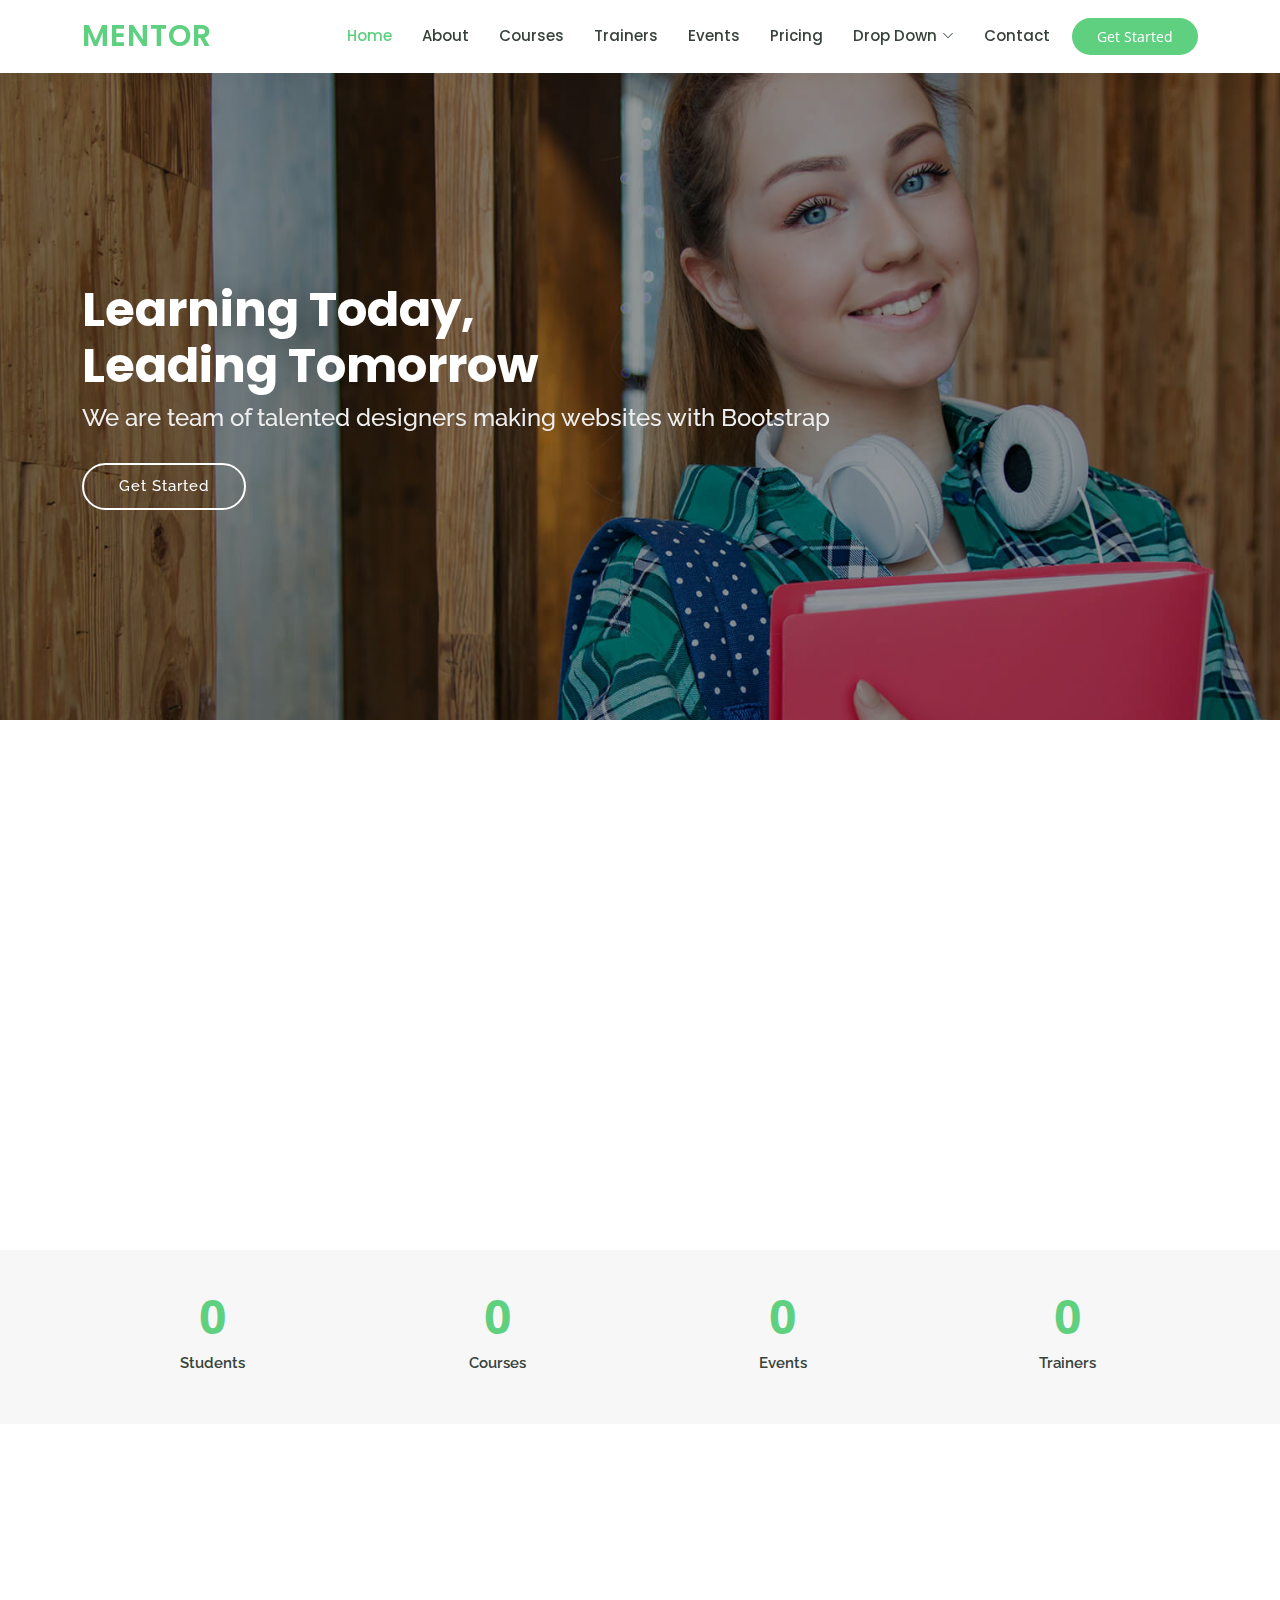
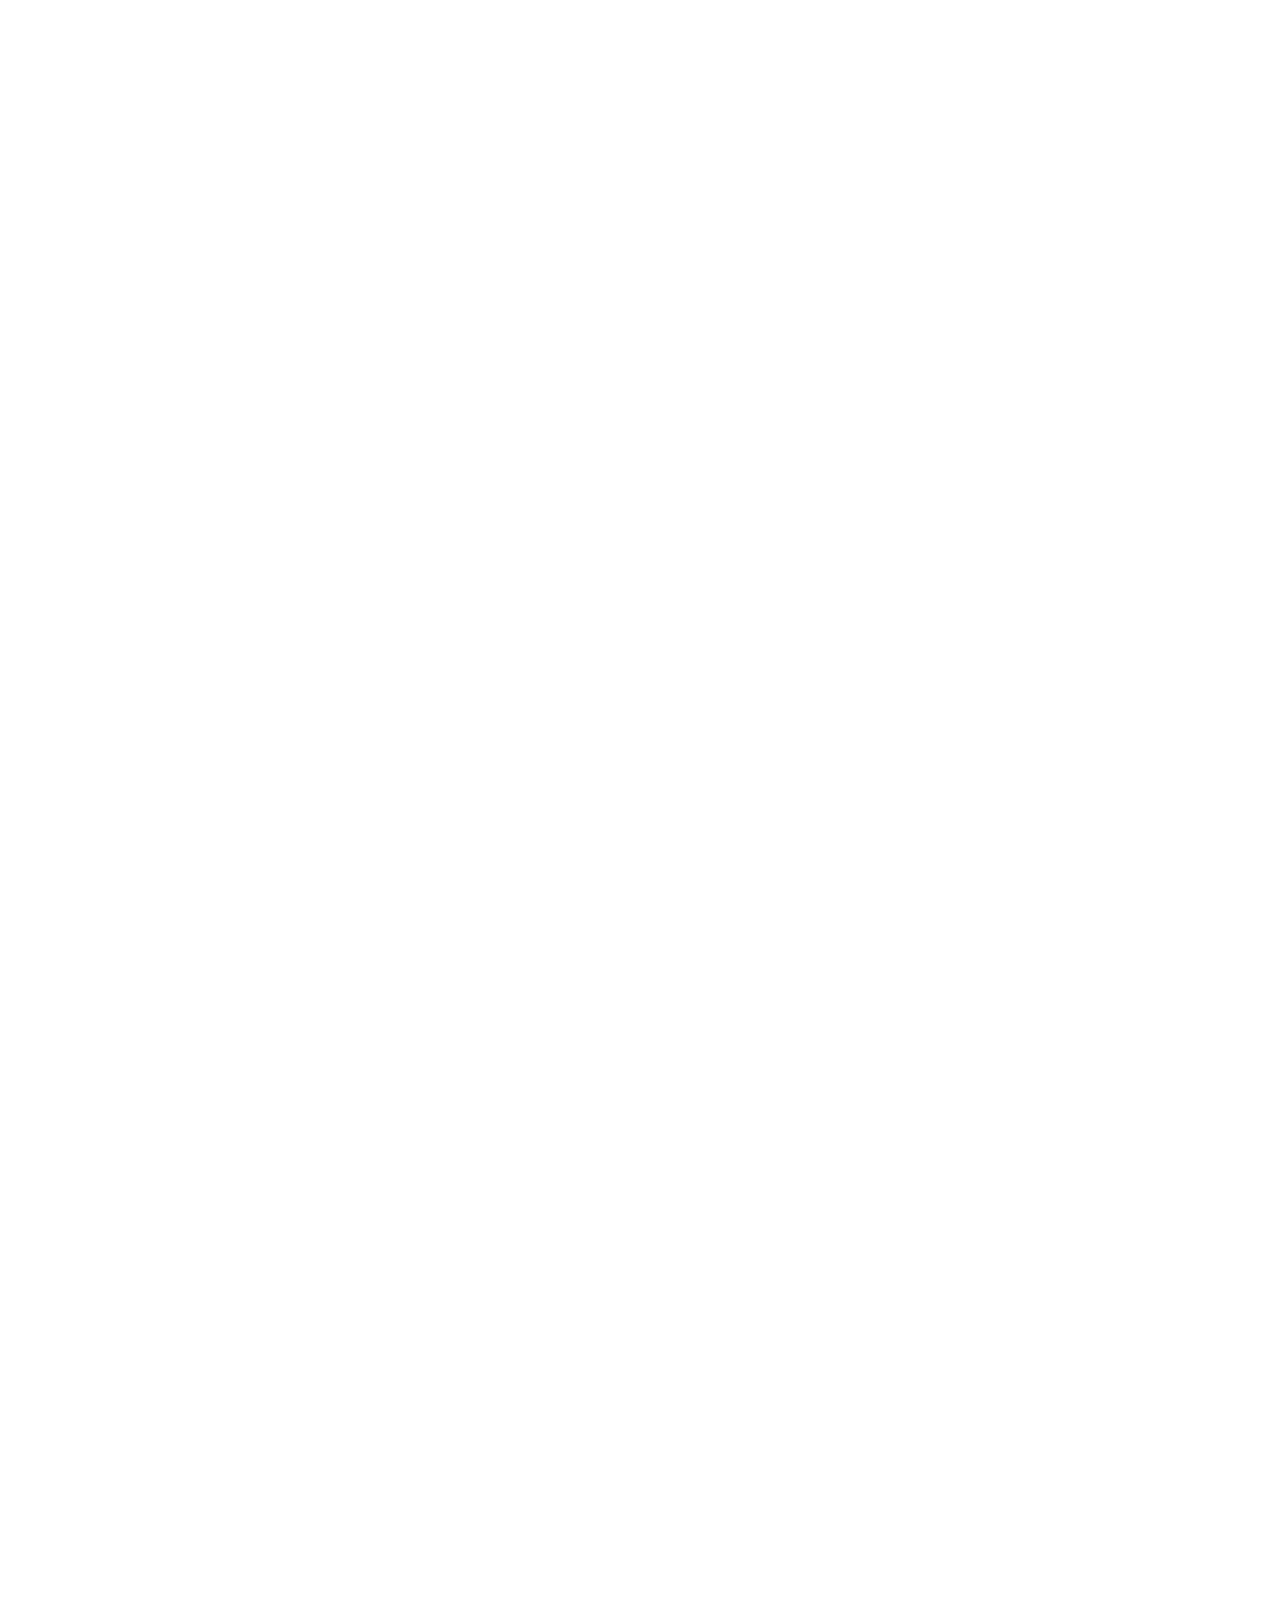
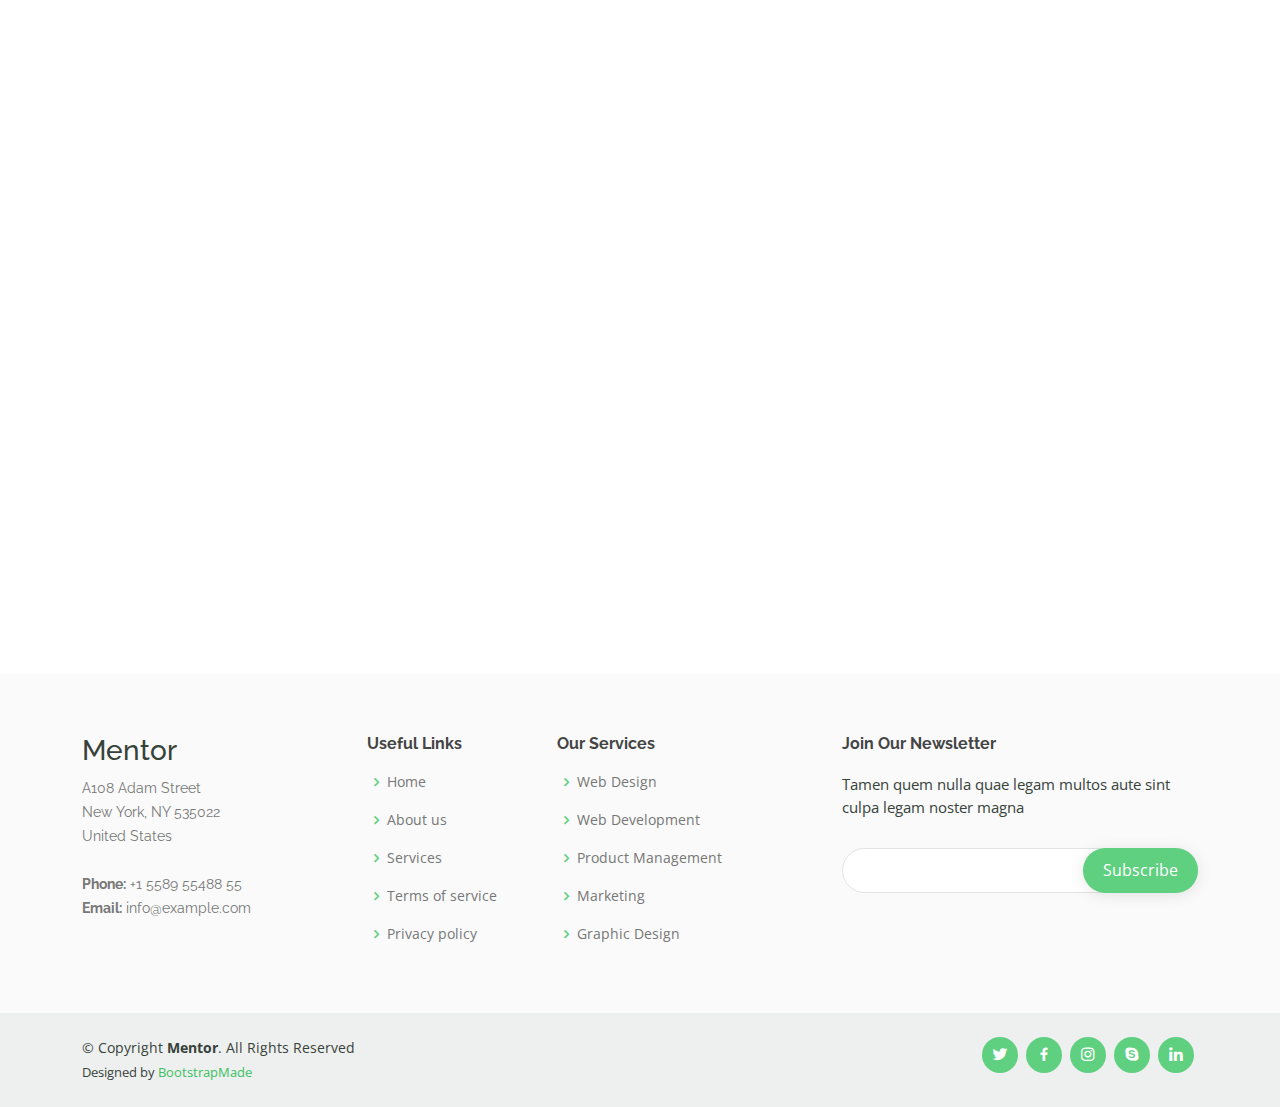
==== index.html @ 9dfc8d06 "first" ====
<!DOCTYPE html>
<html lang="en">

<head>
  <meta charset="utf-8">
  <meta content="width=device-width, initial-scale=1.0" name="viewport">

  <title>Mentor Bootstrap Template - Index</title>
  <meta content="" name="description">
  <meta content="" name="keywords">

  <!-- Favicons -->
  <link href="assets/img/favicon.png" rel="icon">
  <link href="assets/img/apple-touch-icon.png" rel="apple-touch-icon">

  <!-- Google Fonts -->
  <link href="https://fonts.googleapis.com/css?family=Open+Sans:300,300i,400,400i,600,600i,700,700i|Raleway:300,300i,400,400i,500,500i,600,600i,700,700i|Poppins:300,300i,400,400i,500,500i,600,600i,700,700i" rel="stylesheet">

  <!-- Vendor CSS Files -->
  <link href="assets/vendor/animate.css/animate.min.css" rel="stylesheet">
  <link href="assets/vendor/aos/aos.css" rel="stylesheet">
  <link href="assets/vendor/bootstrap/css/bootstrap.min.css" rel="stylesheet">
  <link href="assets/vendor/bootstrap-icons/bootstrap-icons.css" rel="stylesheet">
  <link href="assets/vendor/boxicons/css/boxicons.min.css" rel="stylesheet">
  <link href="assets/vendor/remixicon/remixicon.css" rel="stylesheet">
  <link href="assets/vendor/swiper/swiper-bundle.min.css" rel="stylesheet">

  <!-- Template Main CSS File -->
  <link href="assets/css/style.css" rel="stylesheet">

  <!-- =======================================================
  * Template Name: Mentor - v4.3.0
  * Template URL: https://bootstrapmade.com/mentor-free-education-bootstrap-theme/
  * Author: BootstrapMade.com
  * License: https://bootstrapmade.com/license/
  ======================================================== -->
</head>

<body>

  <!-- ======= Header ======= -->
  <header id="header" class="fixed-top">
    <div class="container d-flex align-items-center">

      <h1 class="logo me-auto"><a href="index.html">Mentor</a></h1>
      <!-- Uncomment below if you prefer to use an image logo -->
      <!-- <a href="index.html" class="logo me-auto"><img src="assets/img/logo.png" alt="" class="img-fluid"></a>-->

      <nav id="navbar" class="navbar order-last order-lg-0">
        <ul>
          <li><a class="active" href="index.html">Home</a></li>
          <li><a href="about.html">About</a></li>
          <li><a href="courses.html">Courses</a></li>
          <li><a href="trainers.html">Trainers</a></li>
          <li><a href="events.html">Events</a></li>
          <li><a href="pricing.html">Pricing</a></li>

          <li class="dropdown"><a href="#"><span>Drop Down</span> <i class="bi bi-chevron-down"></i></a>
            <ul>
              <li><a href="#">Drop Down 1</a></li>
              <li class="dropdown"><a href="#"><span>Deep Drop Down</span> <i class="bi bi-chevron-right"></i></a>
                <ul>
                  <li><a href="#">Deep Drop Down 1</a></li>
                  <li><a href="#">Deep Drop Down 2</a></li>
                  <li><a href="#">Deep Drop Down 3</a></li>
                  <li><a href="#">Deep Drop Down 4</a></li>
                  <li><a href="#">Deep Drop Down 5</a></li>
                </ul>
              </li>
              <li><a href="#">Drop Down 2</a></li>
              <li><a href="#">Drop Down 3</a></li>
              <li><a href="#">Drop Down 4</a></li>
            </ul>
          </li>
          <li><a href="contact.html">Contact</a></li>
        </ul>
        <i class="bi bi-list mobile-nav-toggle"></i>
      </nav><!-- .navbar -->

      <a href="courses.html" class="get-started-btn">Get Started</a>

    </div>
  </header><!-- End Header -->

  <!-- ======= Hero Section ======= -->
  <section id="hero" class="d-flex justify-content-center align-items-center">
    <div class="container position-relative" data-aos="zoom-in" data-aos-delay="100">
      <h1>Learning Today,<br>Leading Tomorrow</h1>
      <h2>We are team of talented designers making websites with Bootstrap</h2>
      <a href="courses.html" class="btn-get-started">Get Started</a>
    </div>
  </section><!-- End Hero -->

  <main id="main">

    <!-- ======= About Section ======= -->
    <section id="about" class="about">
      <div class="container" data-aos="fade-up">

        <div class="row">
          <div class="col-lg-6 order-1 order-lg-2" data-aos="fade-left" data-aos-delay="100">
            <img src="assets/img/about.jpg" class="img-fluid" alt="">
          </div>
          <div class="col-lg-6 pt-4 pt-lg-0 order-2 order-lg-1 content">
            <h3>Voluptatem dignissimos provident quasi corporis voluptates sit assumenda.</h3>
            <p class="fst-italic">
              Lorem ipsum dolor sit amet, consectetur adipiscing elit, sed do eiusmod tempor incididunt ut labore et dolore
              magna aliqua.
            </p>
            <ul>
              <li><i class="bi bi-check-circle"></i> Ullamco laboris nisi ut aliquip ex ea commodo consequat.</li>
              <li><i class="bi bi-check-circle"></i> Duis aute irure dolor in reprehenderit in voluptate velit.</li>
              <li><i class="bi bi-check-circle"></i> Ullamco laboris nisi ut aliquip ex ea commodo consequat. Duis aute irure dolor in reprehenderit in voluptate trideta storacalaperda mastiro dolore eu fugiat nulla pariatur.</li>
            </ul>
            <p>
              Ullamco laboris nisi ut aliquip ex ea commodo consequat. Duis aute irure dolor in reprehenderit in voluptate
            </p>

          </div>
        </div>

      </div>
    </section><!-- End About Section -->

    <!-- ======= Counts Section ======= -->
    <section id="counts" class="counts section-bg">
      <div class="container">

        <div class="row counters">

          <div class="col-lg-3 col-6 text-center">
            <span data-purecounter-start="0" data-purecounter-end="1232" data-purecounter-duration="1" class="purecounter"></span>
            <p>Students</p>
          </div>

          <div class="col-lg-3 col-6 text-center">
            <span data-purecounter-start="0" data-purecounter-end="64" data-purecounter-duration="1" class="purecounter"></span>
            <p>Courses</p>
          </div>

          <div class="col-lg-3 col-6 text-center">
            <span data-purecounter-start="0" data-purecounter-end="42" data-purecounter-duration="1" class="purecounter"></span>
            <p>Events</p>
          </div>

          <div class="col-lg-3 col-6 text-center">
            <span data-purecounter-start="0" data-purecounter-end="15" data-purecounter-duration="1" class="purecounter"></span>
            <p>Trainers</p>
          </div>

        </div>

      </div>
    </section><!-- End Counts Section -->

    <!-- ======= Why Us Section ======= -->
    <section id="why-us" class="why-us">
      <div class="container" data-aos="fade-up">

        <div class="row">
          <div class="col-lg-4 d-flex align-items-stretch">
            <div class="content">
              <h3>Why Choose Mentor?</h3>
              <p>
                Lorem ipsum dolor sit amet, consectetur adipiscing elit, sed do eiusmod tempor incididunt ut labore et dolore magna aliqua. Duis aute irure dolor in reprehenderit
                Asperiores dolores sed et. Tenetur quia eos. Autem tempore quibusdam vel necessitatibus optio ad corporis.
              </p>
              <div class="text-center">
                <a href="about.html" class="more-btn">Learn More <i class="bx bx-chevron-right"></i></a>
              </div>
            </div>
          </div>
          <div class="col-lg-8 d-flex align-items-stretch" data-aos="zoom-in" data-aos-delay="100">
            <div class="icon-boxes d-flex flex-column justify-content-center">
              <div class="row">
                <div class="col-xl-4 d-flex align-items-stretch">
                  <div class="icon-box mt-4 mt-xl-0">
                    <i class="bx bx-receipt"></i>
                    <h4>Corporis voluptates sit</h4>
                    <p>Consequuntur sunt aut quasi enim aliquam quae harum pariatur laboris nisi ut aliquip</p>
                  </div>
                </div>
                <div class="col-xl-4 d-flex align-items-stretch">
                  <div class="icon-box mt-4 mt-xl-0">
                    <i class="bx bx-cube-alt"></i>
                    <h4>Ullamco laboris ladore pan</h4>
                    <p>Excepteur sint occaecat cupidatat non proident, sunt in culpa qui officia deserunt</p>
                  </div>
                </div>
                <div class="col-xl-4 d-flex align-items-stretch">
                  <div class="icon-box mt-4 mt-xl-0">
                    <i class="bx bx-images"></i>
                    <h4>Labore consequatur</h4>
                    <p>Aut suscipit aut cum nemo deleniti aut omnis. Doloribus ut maiores omnis facere</p>
                  </div>
                </div>
              </div>
            </div><!-- End .content-->
          </div>
        </div>

      </div>
    </section><!-- End Why Us Section -->

    <!-- ======= Features Section ======= -->
    <section id="features" class="features">
      <div class="container" data-aos="fade-up">

        <div class="row" data-aos="zoom-in" data-aos-delay="100">
          <div class="col-lg-3 col-md-4">
            <div class="icon-box">
              <i class="ri-store-line" style="color: #ffbb2c;"></i>
              <h3><a href="">Lorem Ipsum</a></h3>
            </div>
          </div>
          <div class="col-lg-3 col-md-4 mt-4 mt-md-0">
            <div class="icon-box">
              <i class="ri-bar-chart-box-line" style="color: #5578ff;"></i>
              <h3><a href="">Dolor Sitema</a></h3>
            </div>
          </div>
          <div class="col-lg-3 col-md-4 mt-4 mt-md-0">
            <div class="icon-box">
              <i class="ri-calendar-todo-line" style="color: #e80368;"></i>
              <h3><a href="">Sed perspiciatis</a></h3>
            </div>
          </div>
          <div class="col-lg-3 col-md-4 mt-4 mt-lg-0">
            <div class="icon-box">
              <i class="ri-paint-brush-line" style="color: #e361ff;"></i>
              <h3><a href="">Magni Dolores</a></h3>
            </div>
          </div>
          <div class="col-lg-3 col-md-4 mt-4">
            <div class="icon-box">
              <i class="ri-database-2-line" style="color: #47aeff;"></i>
              <h3><a href="">Nemo Enim</a></h3>
            </div>
          </div>
          <div class="col-lg-3 col-md-4 mt-4">
            <div class="icon-box">
              <i class="ri-gradienter-line" style="color: #ffa76e;"></i>
              <h3><a href="">Eiusmod Tempor</a></h3>
            </div>
          </div>
          <div class="col-lg-3 col-md-4 mt-4">
            <div class="icon-box">
              <i class="ri-file-list-3-line" style="color: #11dbcf;"></i>
              <h3><a href="">Midela Teren</a></h3>
            </div>
          </div>
          <div class="col-lg-3 col-md-4 mt-4">
            <div class="icon-box">
              <i class="ri-price-tag-2-line" style="color: #4233ff;"></i>
              <h3><a href="">Pira Neve</a></h3>
            </div>
          </div>
          <div class="col-lg-3 col-md-4 mt-4">
            <div class="icon-box">
              <i class="ri-anchor-line" style="color: #b2904f;"></i>
              <h3><a href="">Dirada Pack</a></h3>
            </div>
          </div>
          <div class="col-lg-3 col-md-4 mt-4">
            <div class="icon-box">
              <i class="ri-disc-line" style="color: #b20969;"></i>
              <h3><a href="">Moton Ideal</a></h3>
            </div>
          </div>
          <div class="col-lg-3 col-md-4 mt-4">
            <div class="icon-box">
              <i class="ri-base-station-line" style="color: #ff5828;"></i>
              <h3><a href="">Verdo Park</a></h3>
            </div>
          </div>
          <div class="col-lg-3 col-md-4 mt-4">
            <div class="icon-box">
              <i class="ri-fingerprint-line" style="color: #29cc61;"></i>
              <h3><a href="">Flavor Nivelanda</a></h3>
            </div>
          </div>
        </div>

      </div>
    </section><!-- End Features Section -->

    <!-- ======= Popular Courses Section ======= -->
    <section id="popular-courses" class="courses">
      <div class="container" data-aos="fade-up">

        <div class="section-title">
          <h2>Courses</h2>
          <p>Popular Courses</p>
        </div>

        <div class="row" data-aos="zoom-in" data-aos-delay="100">

          <div class="col-lg-4 col-md-6 d-flex align-items-stretch">
            <div class="course-item">
              <img src="assets/img/course-1.jpg" class="img-fluid" alt="...">
              <div class="course-content">
                <div class="d-flex justify-content-between align-items-center mb-3">
                  <h4>Web Development</h4>
                  <p class="price">$169</p>
                </div>

                <h3><a href="course-details.html">Website Design</a></h3>
                <p>Et architecto provident deleniti facere repellat nobis iste. Id facere quia quae dolores dolorem tempore.</p>
                <div class="trainer d-flex justify-content-between align-items-center">
                  <div class="trainer-profile d-flex align-items-center">
                    <img src="assets/img/trainers/trainer-1.jpg" class="img-fluid" alt="">
                    <span>Antonio</span>
                  </div>
                  <div class="trainer-rank d-flex align-items-center">
                    <i class="bx bx-user"></i>&nbsp;50
                    &nbsp;&nbsp;
                    <i class="bx bx-heart"></i>&nbsp;65
                  </div>
                </div>
              </div>
            </div>
          </div> <!-- End Course Item-->

          <div class="col-lg-4 col-md-6 d-flex align-items-stretch mt-4 mt-md-0">
            <div class="course-item">
              <img src="assets/img/course-2.jpg" class="img-fluid" alt="...">
              <div class="course-content">
                <div class="d-flex justify-content-between align-items-center mb-3">
                  <h4>Marketing</h4>
                  <p class="price">$250</p>
                </div>

                <h3><a href="course-details.html">Search Engine Optimization</a></h3>
                <p>Et architecto provident deleniti facere repellat nobis iste. Id facere quia quae dolores dolorem tempore.</p>
                <div class="trainer d-flex justify-content-between align-items-center">
                  <div class="trainer-profile d-flex align-items-center">
                    <img src="assets/img/trainers/trainer-2.jpg" class="img-fluid" alt="">
                    <span>Lana</span>
                  </div>
                  <div class="trainer-rank d-flex align-items-center">
                    <i class="bx bx-user"></i>&nbsp;35
                    &nbsp;&nbsp;
                    <i class="bx bx-heart"></i>&nbsp;42
                  </div>
                </div>
              </div>
            </div>
          </div> <!-- End Course Item-->

          <div class="col-lg-4 col-md-6 d-flex align-items-stretch mt-4 mt-lg-0">
            <div class="course-item">
              <img src="assets/img/course-3.jpg" class="img-fluid" alt="...">
              <div class="course-content">
                <div class="d-flex justify-content-between align-items-center mb-3">
                  <h4>Content</h4>
                  <p class="price">$180</p>
                </div>

                <h3><a href="course-details.html">Copywriting</a></h3>
                <p>Et architecto provident deleniti facere repellat nobis iste. Id facere quia quae dolores dolorem tempore.</p>
                <div class="trainer d-flex justify-content-between align-items-center">
                  <div class="trainer-profile d-flex align-items-center">
                    <img src="assets/img/trainers/trainer-3.jpg" class="img-fluid" alt="">
                    <span>Brandon</span>
                  </div>
                  <div class="trainer-rank d-flex align-items-center">
                    <i class="bx bx-user"></i>&nbsp;20
                    &nbsp;&nbsp;
                    <i class="bx bx-heart"></i>&nbsp;85
                  </div>
                </div>
              </div>
            </div>
          </div> <!-- End Course Item-->

        </div>

      </div>
    </section><!-- End Popular Courses Section -->

    <!-- ======= Trainers Section ======= -->
    <section id="trainers" class="trainers">
      <div class="container" data-aos="fade-up">

        <div class="row" data-aos="zoom-in" data-aos-delay="100">
          <div class="col-lg-4 col-md-6 d-flex align-items-stretch">
            <div class="member">
              <img src="assets/img/trainers/trainer-1.jpg" class="img-fluid" alt="">
              <div class="member-content">
                <h4>Walter White</h4>
                <span>Web Development</span>
                <p>
                  Magni qui quod omnis unde et eos fuga et exercitationem. Odio veritatis perspiciatis quaerat qui aut aut aut
                </p>
                <div class="social">
                  <a href=""><i class="bi bi-twitter"></i></a>
                  <a href=""><i class="bi bi-facebook"></i></a>
                  <a href=""><i class="bi bi-instagram"></i></a>
                  <a href=""><i class="bi bi-linkedin"></i></a>
                </div>
              </div>
            </div>
          </div>

          <div class="col-lg-4 col-md-6 d-flex align-items-stretch">
            <div class="member">
              <img src="assets/img/trainers/trainer-2.jpg" class="img-fluid" alt="">
              <div class="member-content">
                <h4>Sarah Jhinson</h4>
                <span>Marketing</span>
                <p>
                  Repellat fugiat adipisci nemo illum nesciunt voluptas repellendus. In architecto rerum rerum temporibus
                </p>
                <div class="social">
                  <a href=""><i class="bi bi-twitter"></i></a>
                  <a href=""><i class="bi bi-facebook"></i></a>
                  <a href=""><i class="bi bi-instagram"></i></a>
                  <a href=""><i class="bi bi-linkedin"></i></a>
                </div>
              </div>
            </div>
          </div>

          <div class="col-lg-4 col-md-6 d-flex align-items-stretch">
            <div class="member">
              <img src="assets/img/trainers/trainer-3.jpg" class="img-fluid" alt="">
              <div class="member-content">
                <h4>William Anderson</h4>
                <span>Content</span>
                <p>
                  Voluptas necessitatibus occaecati quia. Earum totam consequuntur qui porro et laborum toro des clara
                </p>
                <div class="social">
                  <a href=""><i class="bi bi-twitter"></i></a>
                  <a href=""><i class="bi bi-facebook"></i></a>
                  <a href=""><i class="bi bi-instagram"></i></a>
                  <a href=""><i class="bi bi-linkedin"></i></a>
                </div>
              </div>
            </div>
          </div>

        </div>

      </div>
    </section><!-- End Trainers Section -->

  </main><!-- End #main -->

  <!-- ======= Footer ======= -->
  <footer id="footer">

    <div class="footer-top">
      <div class="container">
        <div class="row">

          <div class="col-lg-3 col-md-6 footer-contact">
            <h3>Mentor</h3>
            <p>
              A108 Adam Street <br>
              New York, NY 535022<br>
              United States <br><br>
              <strong>Phone:</strong> +1 5589 55488 55<br>
              <strong>Email:</strong> info@example.com<br>
            </p>
          </div>

          <div class="col-lg-2 col-md-6 footer-links">
            <h4>Useful Links</h4>
            <ul>
              <li><i class="bx bx-chevron-right"></i> <a href="#">Home</a></li>
              <li><i class="bx bx-chevron-right"></i> <a href="#">About us</a></li>
              <li><i class="bx bx-chevron-right"></i> <a href="#">Services</a></li>
              <li><i class="bx bx-chevron-right"></i> <a href="#">Terms of service</a></li>
              <li><i class="bx bx-chevron-right"></i> <a href="#">Privacy policy</a></li>
            </ul>
          </div>

          <div class="col-lg-3 col-md-6 footer-links">
            <h4>Our Services</h4>
            <ul>
              <li><i class="bx bx-chevron-right"></i> <a href="#">Web Design</a></li>
              <li><i class="bx bx-chevron-right"></i> <a href="#">Web Development</a></li>
              <li><i class="bx bx-chevron-right"></i> <a href="#">Product Management</a></li>
              <li><i class="bx bx-chevron-right"></i> <a href="#">Marketing</a></li>
              <li><i class="bx bx-chevron-right"></i> <a href="#">Graphic Design</a></li>
            </ul>
          </div>

          <div class="col-lg-4 col-md-6 footer-newsletter">
            <h4>Join Our Newsletter</h4>
            <p>Tamen quem nulla quae legam multos aute sint culpa legam noster magna</p>
            <form action="" method="post">
              <input type="email" name="email"><input type="submit" value="Subscribe">
            </form>
          </div>

        </div>
      </div>
    </div>

    <div class="container d-md-flex py-4">

      <div class="me-md-auto text-center text-md-start">
        <div class="copyright">
          &copy; Copyright <strong><span>Mentor</span></strong>. All Rights Reserved
        </div>
        <div class="credits">
          <!-- All the links in the footer should remain intact. -->
          <!-- You can delete the links only if you purchased the pro version. -->
          <!-- Licensing information: https://bootstrapmade.com/license/ -->
          <!-- Purchase the pro version with working PHP/AJAX contact form: https://bootstrapmade.com/mentor-free-education-bootstrap-theme/ -->
          Designed by <a href="https://bootstrapmade.com/">BootstrapMade</a>
        </div>
      </div>
      <div class="social-links text-center text-md-right pt-3 pt-md-0">
        <a href="#" class="twitter"><i class="bx bxl-twitter"></i></a>
        <a href="#" class="facebook"><i class="bx bxl-facebook"></i></a>
        <a href="#" class="instagram"><i class="bx bxl-instagram"></i></a>
        <a href="#" class="google-plus"><i class="bx bxl-skype"></i></a>
        <a href="#" class="linkedin"><i class="bx bxl-linkedin"></i></a>
      </div>
    </div>
  </footer><!-- End Footer -->

  <div id="preloader"></div>
  <a href="#" class="back-to-top d-flex align-items-center justify-content-center"><i class="bi bi-arrow-up-short"></i></a>

  <!-- Vendor JS Files -->
  <script src="assets/vendor/aos/aos.js"></script>
  <script src="assets/vendor/bootstrap/js/bootstrap.bundle.min.js"></script>
  <script src="assets/vendor/php-email-form/validate.js"></script>
  <script src="assets/vendor/purecounter/purecounter.js"></script>
  <script src="assets/vendor/swiper/swiper-bundle.min.js"></script>

  <!-- Template Main JS File -->
  <script src="assets/js/main.js"></script>

</body>

</html>
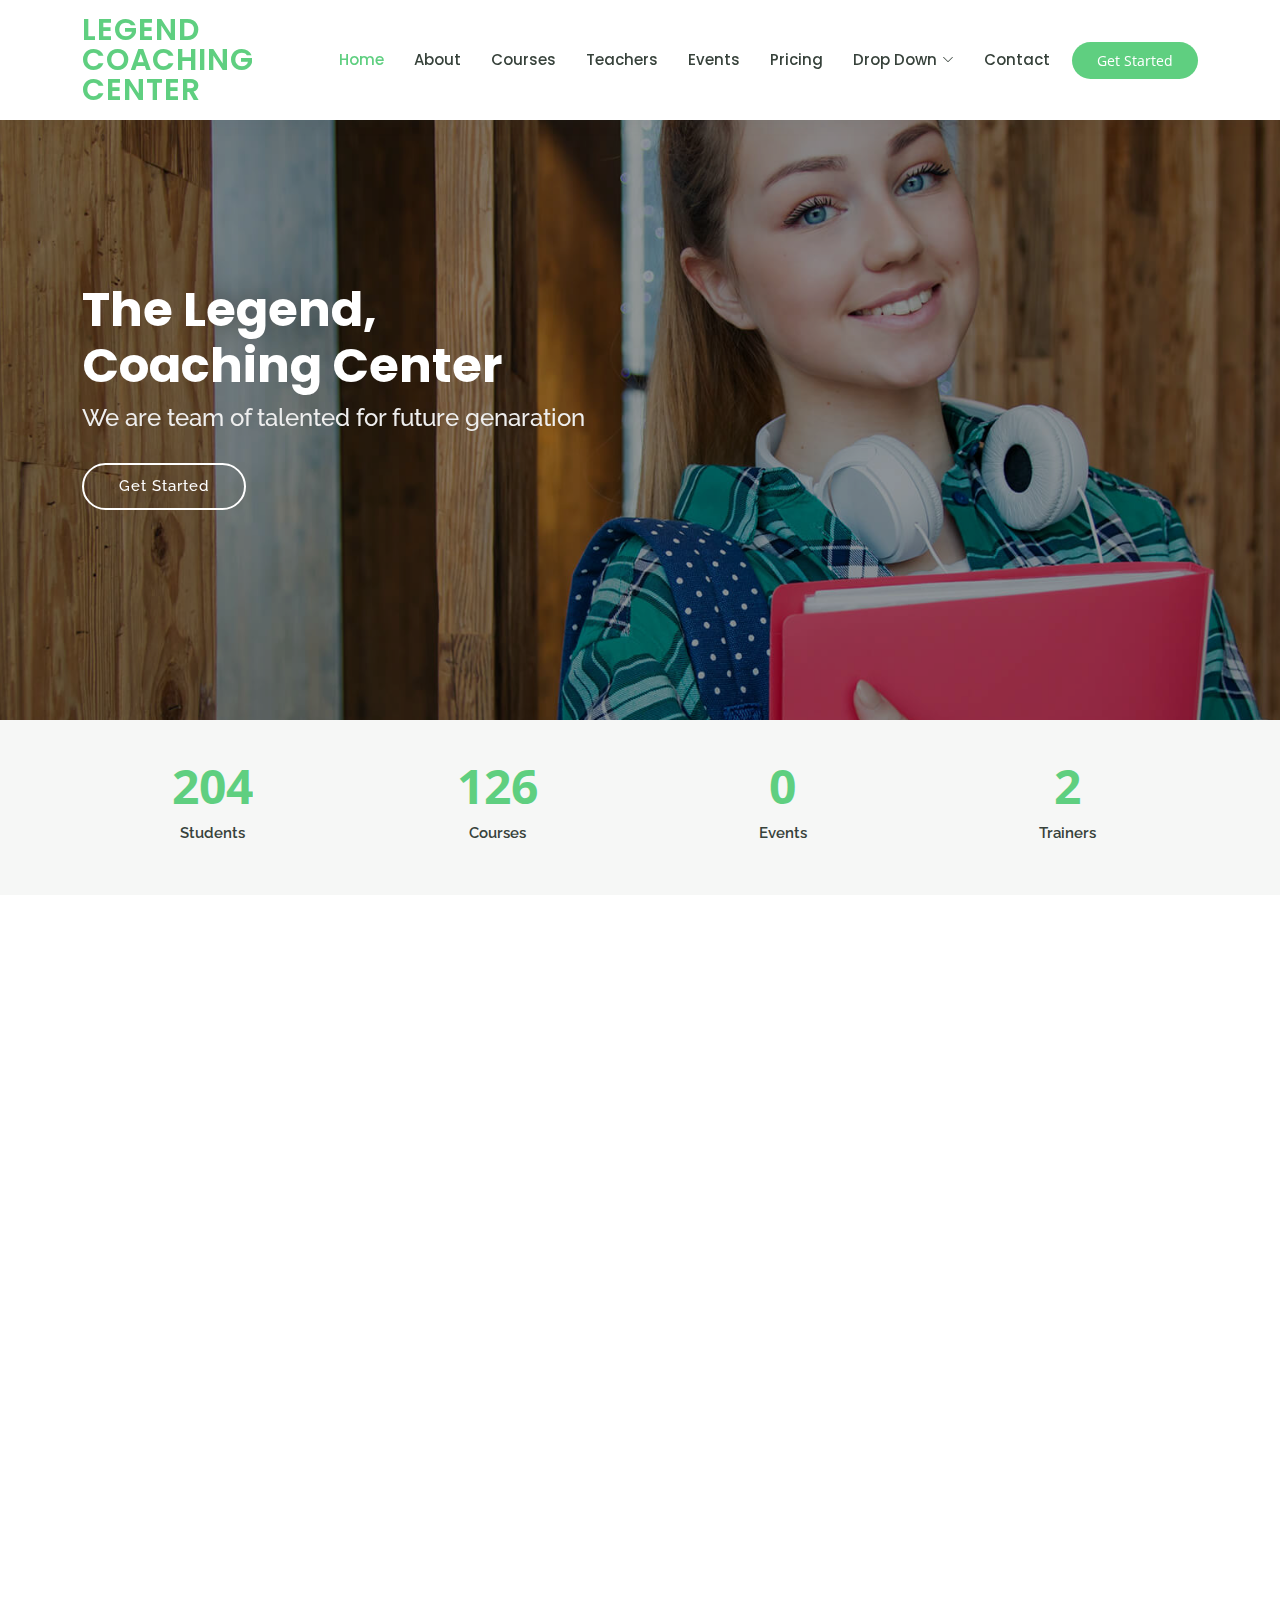
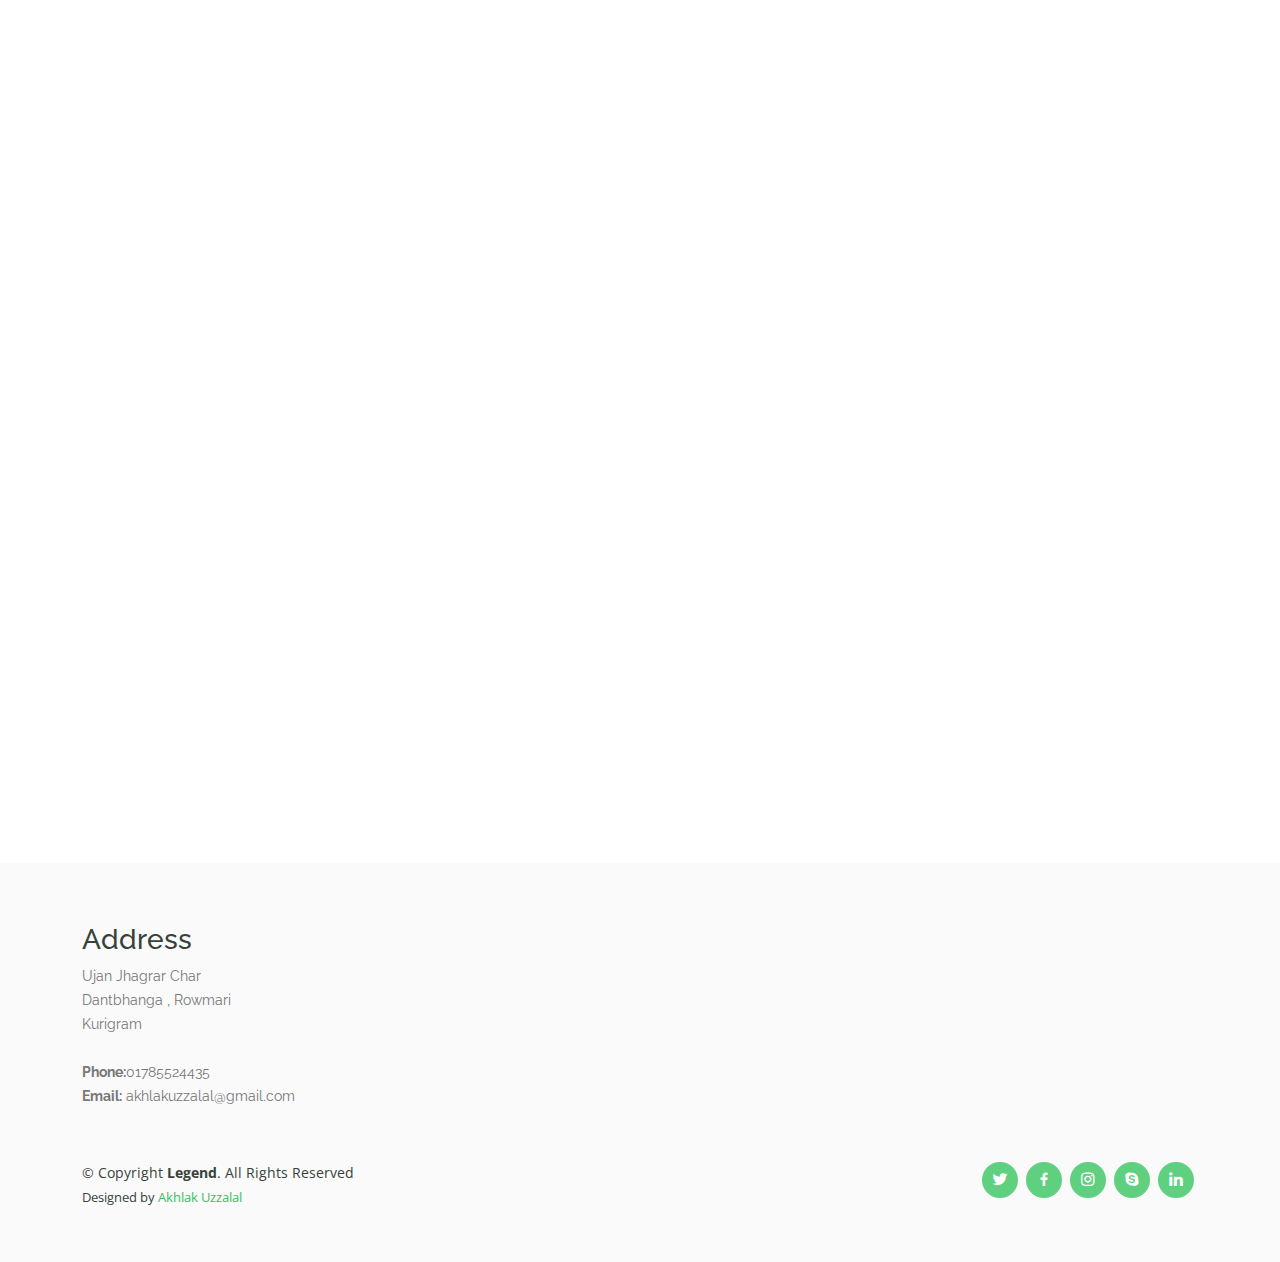
==== commit eecf8705: "1st eddition" ====
--- a/index.html
+++ b/index.html
@@ -5,7 +5,7 @@
   <meta charset="utf-8">
   <meta content="width=device-width, initial-scale=1.0" name="viewport">
 
-  <title>Mentor Bootstrap Template - Index</title>
+  <title>Legend coaching Center</title>
   <meta content="" name="description">
   <meta content="" name="keywords">
 
@@ -42,7 +42,7 @@
   <header id="header" class="fixed-top">
     <div class="container d-flex align-items-center">
 
-      <h1 class="logo me-auto"><a href="index.html">Mentor</a></h1>
+      <h1 class="logo me-auto"><a href="index.html">Legend Coaching Center</a></h1>
       <!-- Uncomment below if you prefer to use an image logo -->
       <!-- <a href="index.html" class="logo me-auto"><img src="assets/img/logo.png" alt="" class="img-fluid"></a>-->
 
@@ -51,7 +51,7 @@
           <li><a class="active" href="index.html">Home</a></li>
           <li><a href="about.html">About</a></li>
           <li><a href="courses.html">Courses</a></li>
-          <li><a href="trainers.html">Trainers</a></li>
+          <li><a href="trainers.html">Teachers</a></li>
           <li><a href="events.html">Events</a></li>
           <li><a href="pricing.html">Pricing</a></li>
 
@@ -85,42 +85,14 @@
   <!-- ======= Hero Section ======= -->
   <section id="hero" class="d-flex justify-content-center align-items-center">
     <div class="container position-relative" data-aos="zoom-in" data-aos-delay="100">
-      <h1>Learning Today,<br>Leading Tomorrow</h1>
-      <h2>We are team of talented designers making websites with Bootstrap</h2>
+      <h1>The Legend,<br>Coaching Center</h1>
+      <h2>We are team of talented for future genaration</h2>
       <a href="courses.html" class="btn-get-started">Get Started</a>
     </div>
   </section><!-- End Hero -->
 
   <main id="main">
 
-    <!-- ======= About Section ======= -->
-    <section id="about" class="about">
-      <div class="container" data-aos="fade-up">
-
-        <div class="row">
-          <div class="col-lg-6 order-1 order-lg-2" data-aos="fade-left" data-aos-delay="100">
-            <img src="assets/img/about.jpg" class="img-fluid" alt="">
-          </div>
-          <div class="col-lg-6 pt-4 pt-lg-0 order-2 order-lg-1 content">
-            <h3>Voluptatem dignissimos provident quasi corporis voluptates sit assumenda.</h3>
-            <p class="fst-italic">
-              Lorem ipsum dolor sit amet, consectetur adipiscing elit, sed do eiusmod tempor incididunt ut labore et dolore
-              magna aliqua.
-            </p>
-            <ul>
-              <li><i class="bi bi-check-circle"></i> Ullamco laboris nisi ut aliquip ex ea commodo consequat.</li>
-              <li><i class="bi bi-check-circle"></i> Duis aute irure dolor in reprehenderit in voluptate velit.</li>
-              <li><i class="bi bi-check-circle"></i> Ullamco laboris nisi ut aliquip ex ea commodo consequat. Duis aute irure dolor in reprehenderit in voluptate trideta storacalaperda mastiro dolore eu fugiat nulla pariatur.</li>
-            </ul>
-            <p>
-              Ullamco laboris nisi ut aliquip ex ea commodo consequat. Duis aute irure dolor in reprehenderit in voluptate
-            </p>
-
-          </div>
-        </div>
-
-      </div>
-    </section><!-- End About Section -->
 
     <!-- ======= Counts Section ======= -->
     <section id="counts" class="counts section-bg">
@@ -129,22 +101,22 @@
         <div class="row counters">
 
           <div class="col-lg-3 col-6 text-center">
-            <span data-purecounter-start="0" data-purecounter-end="1232" data-purecounter-duration="1" class="purecounter"></span>
+            <span data-purecounter-start="500" data-purecounter-end="10" data-purecounter-duration="1" class="purecounter"></span>
             <p>Students</p>
           </div>
 
           <div class="col-lg-3 col-6 text-center">
-            <span data-purecounter-start="0" data-purecounter-end="64" data-purecounter-duration="1" class="purecounter"></span>
+            <span data-purecounter-start="200" data-purecounter-end="7" data-purecounter-duration="1" class="purecounter"></span>
             <p>Courses</p>
           </div>
 
           <div class="col-lg-3 col-6 text-center">
-            <span data-purecounter-start="0" data-purecounter-end="42" data-purecounter-duration="1" class="purecounter"></span>
+            <span data-purecounter-start="50" data-purecounter-end="0" data-purecounter-duration="1" class="purecounter"></span>
             <p>Events</p>
           </div>
 
           <div class="col-lg-3 col-6 text-center">
-            <span data-purecounter-start="0" data-purecounter-end="15" data-purecounter-duration="1" class="purecounter"></span>
+            <span data-purecounter-start="30" data-purecounter-end="2" data-purecounter-duration="1" class="purecounter"></span>
             <p>Trainers</p>
           </div>
 
@@ -153,137 +125,9 @@
       </div>
     </section><!-- End Counts Section -->
 
-    <!-- ======= Why Us Section ======= -->
-    <section id="why-us" class="why-us">
-      <div class="container" data-aos="fade-up">
-
-        <div class="row">
-          <div class="col-lg-4 d-flex align-items-stretch">
-            <div class="content">
-              <h3>Why Choose Mentor?</h3>
-              <p>
-                Lorem ipsum dolor sit amet, consectetur adipiscing elit, sed do eiusmod tempor incididunt ut labore et dolore magna aliqua. Duis aute irure dolor in reprehenderit
-                Asperiores dolores sed et. Tenetur quia eos. Autem tempore quibusdam vel necessitatibus optio ad corporis.
-              </p>
-              <div class="text-center">
-                <a href="about.html" class="more-btn">Learn More <i class="bx bx-chevron-right"></i></a>
-              </div>
-            </div>
-          </div>
-          <div class="col-lg-8 d-flex align-items-stretch" data-aos="zoom-in" data-aos-delay="100">
-            <div class="icon-boxes d-flex flex-column justify-content-center">
-              <div class="row">
-                <div class="col-xl-4 d-flex align-items-stretch">
-                  <div class="icon-box mt-4 mt-xl-0">
-                    <i class="bx bx-receipt"></i>
-                    <h4>Corporis voluptates sit</h4>
-                    <p>Consequuntur sunt aut quasi enim aliquam quae harum pariatur laboris nisi ut aliquip</p>
-                  </div>
-                </div>
-                <div class="col-xl-4 d-flex align-items-stretch">
-                  <div class="icon-box mt-4 mt-xl-0">
-                    <i class="bx bx-cube-alt"></i>
-                    <h4>Ullamco laboris ladore pan</h4>
-                    <p>Excepteur sint occaecat cupidatat non proident, sunt in culpa qui officia deserunt</p>
-                  </div>
-                </div>
-                <div class="col-xl-4 d-flex align-items-stretch">
-                  <div class="icon-box mt-4 mt-xl-0">
-                    <i class="bx bx-images"></i>
-                    <h4>Labore consequatur</h4>
-                    <p>Aut suscipit aut cum nemo deleniti aut omnis. Doloribus ut maiores omnis facere</p>
-                  </div>
-                </div>
-              </div>
-            </div><!-- End .content-->
-          </div>
-        </div>
-
-      </div>
-    </section><!-- End Why Us Section -->
-
-    <!-- ======= Features Section ======= -->
-    <section id="features" class="features">
-      <div class="container" data-aos="fade-up">
-
-        <div class="row" data-aos="zoom-in" data-aos-delay="100">
-          <div class="col-lg-3 col-md-4">
-            <div class="icon-box">
-              <i class="ri-store-line" style="color: #ffbb2c;"></i>
-              <h3><a href="">Lorem Ipsum</a></h3>
-            </div>
-          </div>
-          <div class="col-lg-3 col-md-4 mt-4 mt-md-0">
-            <div class="icon-box">
-              <i class="ri-bar-chart-box-line" style="color: #5578ff;"></i>
-              <h3><a href="">Dolor Sitema</a></h3>
-            </div>
-          </div>
-          <div class="col-lg-3 col-md-4 mt-4 mt-md-0">
-            <div class="icon-box">
-              <i class="ri-calendar-todo-line" style="color: #e80368;"></i>
-              <h3><a href="">Sed perspiciatis</a></h3>
-            </div>
-          </div>
-          <div class="col-lg-3 col-md-4 mt-4 mt-lg-0">
-            <div class="icon-box">
-              <i class="ri-paint-brush-line" style="color: #e361ff;"></i>
-              <h3><a href="">Magni Dolores</a></h3>
-            </div>
-          </div>
-          <div class="col-lg-3 col-md-4 mt-4">
-            <div class="icon-box">
-              <i class="ri-database-2-line" style="color: #47aeff;"></i>
-              <h3><a href="">Nemo Enim</a></h3>
-            </div>
-          </div>
-          <div class="col-lg-3 col-md-4 mt-4">
-            <div class="icon-box">
-              <i class="ri-gradienter-line" style="color: #ffa76e;"></i>
-              <h3><a href="">Eiusmod Tempor</a></h3>
-            </div>
-          </div>
-          <div class="col-lg-3 col-md-4 mt-4">
-            <div class="icon-box">
-              <i class="ri-file-list-3-line" style="color: #11dbcf;"></i>
-              <h3><a href="">Midela Teren</a></h3>
-            </div>
-          </div>
-          <div class="col-lg-3 col-md-4 mt-4">
-            <div class="icon-box">
-              <i class="ri-price-tag-2-line" style="color: #4233ff;"></i>
-              <h3><a href="">Pira Neve</a></h3>
-            </div>
-          </div>
-          <div class="col-lg-3 col-md-4 mt-4">
-            <div class="icon-box">
-              <i class="ri-anchor-line" style="color: #b2904f;"></i>
-              <h3><a href="">Dirada Pack</a></h3>
-            </div>
-          </div>
-          <div class="col-lg-3 col-md-4 mt-4">
-            <div class="icon-box">
-              <i class="ri-disc-line" style="color: #b20969;"></i>
-              <h3><a href="">Moton Ideal</a></h3>
-            </div>
-          </div>
-          <div class="col-lg-3 col-md-4 mt-4">
-            <div class="icon-box">
-              <i class="ri-base-station-line" style="color: #ff5828;"></i>
-              <h3><a href="">Verdo Park</a></h3>
-            </div>
-          </div>
-          <div class="col-lg-3 col-md-4 mt-4">
-            <div class="icon-box">
-              <i class="ri-fingerprint-line" style="color: #29cc61;"></i>
-              <h3><a href="">Flavor Nivelanda</a></h3>
-            </div>
-          </div>
-        </div>
-
-      </div>
-    </section><!-- End Features Section -->
-
+  
+
+   
     <!-- ======= Popular Courses Section ======= -->
     <section id="popular-courses" class="courses">
       <div class="container" data-aos="fade-up">
@@ -300,16 +144,16 @@
               <img src="assets/img/course-1.jpg" class="img-fluid" alt="...">
               <div class="course-content">
                 <div class="d-flex justify-content-between align-items-center mb-3">
-                  <h4>Web Development</h4>
-                  <p class="price">$169</p>
-                </div>
-
-                <h3><a href="course-details.html">Website Design</a></h3>
-                <p>Et architecto provident deleniti facere repellat nobis iste. Id facere quia quae dolores dolorem tempore.</p>
+                  <h4>Physics & Chemistry</h4>
+                  <p class="price">1000 TK</p>
+                </div>
+
+                <h3><a href="course-details.html">Physics & Chemistry</a></h3>
+                <p> Physics & Chemistry is one of the most fundamental scientific disciplines, and its main goal is to understand how the universe behaves.</p>
                 <div class="trainer d-flex justify-content-between align-items-center">
                   <div class="trainer-profile d-flex align-items-center">
                     <img src="assets/img/trainers/trainer-1.jpg" class="img-fluid" alt="">
-                    <span>Antonio</span>
+                    <span>Akhlak Uzzalal</span>
                   </div>
                   <div class="trainer-rank d-flex align-items-center">
                     <i class="bx bx-user"></i>&nbsp;50
@@ -326,16 +170,16 @@
               <img src="assets/img/course-2.jpg" class="img-fluid" alt="...">
               <div class="course-content">
                 <div class="d-flex justify-content-between align-items-center mb-3">
-                  <h4>Marketing</h4>
-                  <p class="price">$250</p>
-                </div>
-
-                <h3><a href="course-details.html">Search Engine Optimization</a></h3>
-                <p>Et architecto provident deleniti facere repellat nobis iste. Id facere quia quae dolores dolorem tempore.</p>
+                  <h4>Math & ICT</h4>
+                  <p class="price">1000 TK</p>
+                </div>
+
+                <h3><a href="course-details.html">Math & ICT</a></h3>
+                <p>Mathematics includes the study of such topics as quantity, structure, space, and change.</p>
                 <div class="trainer d-flex justify-content-between align-items-center">
                   <div class="trainer-profile d-flex align-items-center">
                     <img src="assets/img/trainers/trainer-2.jpg" class="img-fluid" alt="">
-                    <span>Lana</span>
+                    <span>Robiul Islam</span>
                   </div>
                   <div class="trainer-rank d-flex align-items-center">
                     <i class="bx bx-user"></i>&nbsp;35
@@ -347,36 +191,7 @@
             </div>
           </div> <!-- End Course Item-->
 
-          <div class="col-lg-4 col-md-6 d-flex align-items-stretch mt-4 mt-lg-0">
-            <div class="course-item">
-              <img src="assets/img/course-3.jpg" class="img-fluid" alt="...">
-              <div class="course-content">
-                <div class="d-flex justify-content-between align-items-center mb-3">
-                  <h4>Content</h4>
-                  <p class="price">$180</p>
-                </div>
-
-                <h3><a href="course-details.html">Copywriting</a></h3>
-                <p>Et architecto provident deleniti facere repellat nobis iste. Id facere quia quae dolores dolorem tempore.</p>
-                <div class="trainer d-flex justify-content-between align-items-center">
-                  <div class="trainer-profile d-flex align-items-center">
-                    <img src="assets/img/trainers/trainer-3.jpg" class="img-fluid" alt="">
-                    <span>Brandon</span>
-                  </div>
-                  <div class="trainer-rank d-flex align-items-center">
-                    <i class="bx bx-user"></i>&nbsp;20
-                    &nbsp;&nbsp;
-                    <i class="bx bx-heart"></i>&nbsp;85
-                  </div>
-                </div>
-              </div>
-            </div>
-          </div> <!-- End Course Item-->
-
-        </div>
-
-      </div>
-    </section><!-- End Popular Courses Section -->
+          
 
     <!-- ======= Trainers Section ======= -->
     <section id="trainers" class="trainers">
@@ -387,10 +202,48 @@
             <div class="member">
               <img src="assets/img/trainers/trainer-1.jpg" class="img-fluid" alt="">
               <div class="member-content">
-                <h4>Walter White</h4>
-                <span>Web Development</span>
+                <h4>Akhlak Uzzalal</h4>
+                <span>Web Developer</span>
                 <p>
-                  Magni qui quod omnis unde et eos fuga et exercitationem. Odio veritatis perspiciatis quaerat qui aut aut aut
+                  Department iof CSE , Faridpur Engineering College , Engineering Faculty , University of Dhaka
+                </p>
+                <div class="social">
+                  <a href=""><i class="bi bi-twitter"></i></a>
+                  <a href="https://www.facebook.com/eaakhlak.uzzalal/"><i class="bi bi-facebook"></i></a>
+                  <a href=""><i class="bi bi-instagram"></i></a>
+                  <a href=""><i class="bi bi-linkedin"></i></a>
+                </div>
+              </div>
+            </div>
+          </div>
+
+          <div class="col-lg-4 col-md-6 d-flex align-items-stretch">
+            <div class="member">
+              <img src="assets/img/trainers/trainer-2.jpg" class="img-fluid" alt="">
+              <div class="member-content">
+                <h4>Robiul Islam</h4>
+                <span>Professional Hacker</span>
+                <p>
+                  Department of CSE , Khulna University
+                </p>
+                <div class="social">
+                  <a href=""><i class="bi bi-twitter"></i></a>
+                  <a href="https://www.facebook.com/rabiulislam.rabi.9883"><i class="bi bi-facebook"></i></a>
+                  <a href=""><i class="bi bi-instagram"></i></a>
+                  <a href=""><i class="bi bi-linkedin"></i></a>
+                </div>
+              </div>
+            </div>
+          </div>
+
+          <div class="col-lg-4 col-md-6 d-flex align-items-stretch">
+            <div class="member">
+              <img src="assets/img/trainers/trainer-3.jpg" class="img-fluid" alt="">
+              <div class="member-content">
+                <h4>empty</h4>
+                <span>coming soon</span>
+                <p>
+                  nothing
                 </p>
                 <div class="social">
                   <a href=""><i class="bi bi-twitter"></i></a>
@@ -402,44 +255,6 @@
             </div>
           </div>
 
-          <div class="col-lg-4 col-md-6 d-flex align-items-stretch">
-            <div class="member">
-              <img src="assets/img/trainers/trainer-2.jpg" class="img-fluid" alt="">
-              <div class="member-content">
-                <h4>Sarah Jhinson</h4>
-                <span>Marketing</span>
-                <p>
-                  Repellat fugiat adipisci nemo illum nesciunt voluptas repellendus. In architecto rerum rerum temporibus
-                </p>
-                <div class="social">
-                  <a href=""><i class="bi bi-twitter"></i></a>
-                  <a href=""><i class="bi bi-facebook"></i></a>
-                  <a href=""><i class="bi bi-instagram"></i></a>
-                  <a href=""><i class="bi bi-linkedin"></i></a>
-                </div>
-              </div>
-            </div>
-          </div>
-
-          <div class="col-lg-4 col-md-6 d-flex align-items-stretch">
-            <div class="member">
-              <img src="assets/img/trainers/trainer-3.jpg" class="img-fluid" alt="">
-              <div class="member-content">
-                <h4>William Anderson</h4>
-                <span>Content</span>
-                <p>
-                  Voluptas necessitatibus occaecati quia. Earum totam consequuntur qui porro et laborum toro des clara
-                </p>
-                <div class="social">
-                  <a href=""><i class="bi bi-twitter"></i></a>
-                  <a href=""><i class="bi bi-facebook"></i></a>
-                  <a href=""><i class="bi bi-instagram"></i></a>
-                  <a href=""><i class="bi bi-linkedin"></i></a>
-                </div>
-              </div>
-            </div>
-          </div>
-
         </div>
 
       </div>
@@ -455,62 +270,29 @@
         <div class="row">
 
           <div class="col-lg-3 col-md-6 footer-contact">
-            <h3>Mentor</h3>
+            <h3>Address</h3>
             <p>
-              A108 Adam Street <br>
-              New York, NY 535022<br>
-              United States <br><br>
-              <strong>Phone:</strong> +1 5589 55488 55<br>
-              <strong>Email:</strong> info@example.com<br>
+            Ujan Jhagrar Char <br>
+              Dantbhanga , Rowmari<br>
+             Kurigram <br><br>
+              <strong>Phone:</strong>01785524435<br>
+              <strong>Email:</strong> akhlakuzzalal@gmail.com<br>
             </p>
           </div>
 
-          <div class="col-lg-2 col-md-6 footer-links">
-            <h4>Useful Links</h4>
-            <ul>
-              <li><i class="bx bx-chevron-right"></i> <a href="#">Home</a></li>
-              <li><i class="bx bx-chevron-right"></i> <a href="#">About us</a></li>
-              <li><i class="bx bx-chevron-right"></i> <a href="#">Services</a></li>
-              <li><i class="bx bx-chevron-right"></i> <a href="#">Terms of service</a></li>
-              <li><i class="bx bx-chevron-right"></i> <a href="#">Privacy policy</a></li>
-            </ul>
-          </div>
-
-          <div class="col-lg-3 col-md-6 footer-links">
-            <h4>Our Services</h4>
-            <ul>
-              <li><i class="bx bx-chevron-right"></i> <a href="#">Web Design</a></li>
-              <li><i class="bx bx-chevron-right"></i> <a href="#">Web Development</a></li>
-              <li><i class="bx bx-chevron-right"></i> <a href="#">Product Management</a></li>
-              <li><i class="bx bx-chevron-right"></i> <a href="#">Marketing</a></li>
-              <li><i class="bx bx-chevron-right"></i> <a href="#">Graphic Design</a></li>
-            </ul>
-          </div>
-
-          <div class="col-lg-4 col-md-6 footer-newsletter">
-            <h4>Join Our Newsletter</h4>
-            <p>Tamen quem nulla quae legam multos aute sint culpa legam noster magna</p>
-            <form action="" method="post">
-              <input type="email" name="email"><input type="submit" value="Subscribe">
-            </form>
-          </div>
-
-        </div>
-      </div>
-    </div>
-
+         
     <div class="container d-md-flex py-4">
 
       <div class="me-md-auto text-center text-md-start">
         <div class="copyright">
-          &copy; Copyright <strong><span>Mentor</span></strong>. All Rights Reserved
+          &copy; Copyright <strong><span>Legend</span></strong>. All Rights Reserved
         </div>
         <div class="credits">
           <!-- All the links in the footer should remain intact. -->
           <!-- You can delete the links only if you purchased the pro version. -->
           <!-- Licensing information: https://bootstrapmade.com/license/ -->
           <!-- Purchase the pro version with working PHP/AJAX contact form: https://bootstrapmade.com/mentor-free-education-bootstrap-theme/ -->
-          Designed by <a href="https://bootstrapmade.com/">BootstrapMade</a>
+          Designed by <a href="https://bootstrapmade.com/">Akhlak Uzzalal</a>
         </div>
       </div>
       <div class="social-links text-center text-md-right pt-3 pt-md-0">
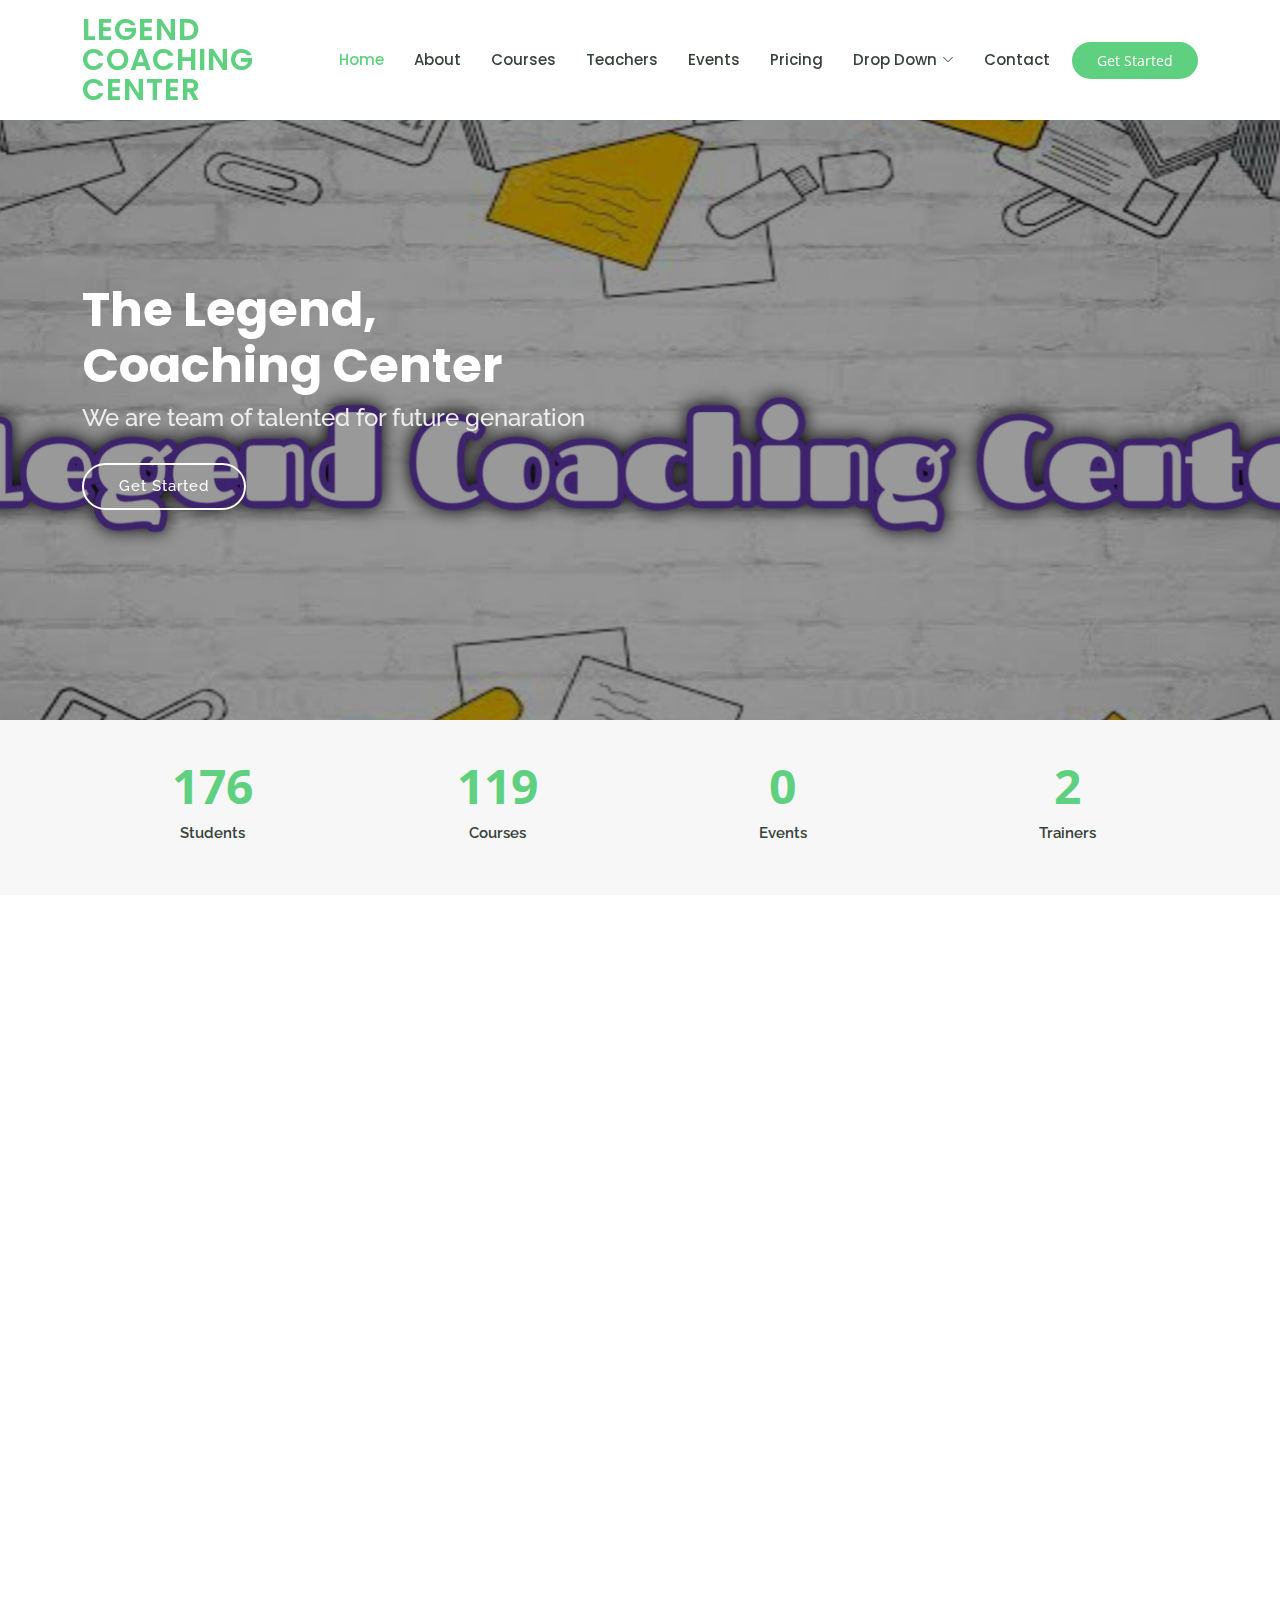
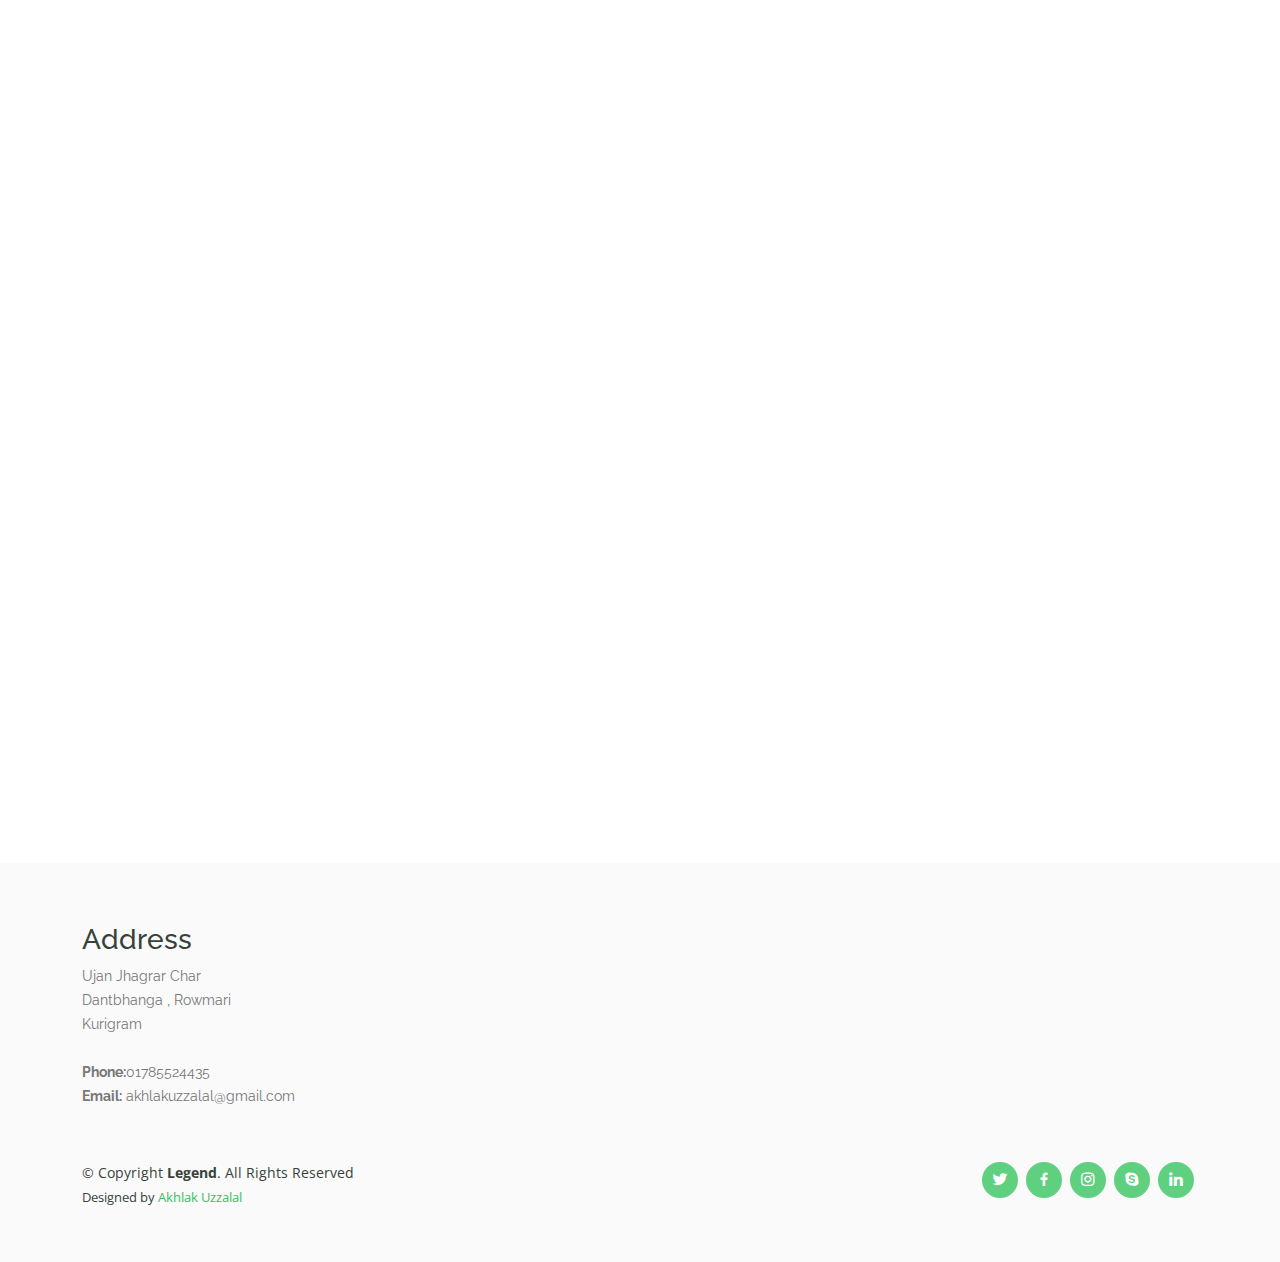
==== commit 90e04add: "3rd eddition" ====
--- a/index.html
+++ b/index.html
@@ -49,11 +49,11 @@
       <nav id="navbar" class="navbar order-last order-lg-0">
         <ul>
           <li><a class="active" href="index.html">Home</a></li>
-          <li><a href="about.html">About</a></li>
+          <li><a href="">About</a></li>
           <li><a href="courses.html">Courses</a></li>
           <li><a href="trainers.html">Teachers</a></li>
-          <li><a href="events.html">Events</a></li>
-          <li><a href="pricing.html">Pricing</a></li>
+          <li><a href="">Events</a></li>
+          <li><a href="">Pricing</a></li>
 
           <li class="dropdown"><a href="#"><span>Drop Down</span> <i class="bi bi-chevron-down"></i></a>
             <ul>
@@ -72,7 +72,7 @@
               <li><a href="#">Drop Down 4</a></li>
             </ul>
           </li>
-          <li><a href="contact.html">Contact</a></li>
+          <li><a href="">Contact</a></li>
         </ul>
         <i class="bi bi-list mobile-nav-toggle"></i>
       </nav><!-- .navbar -->
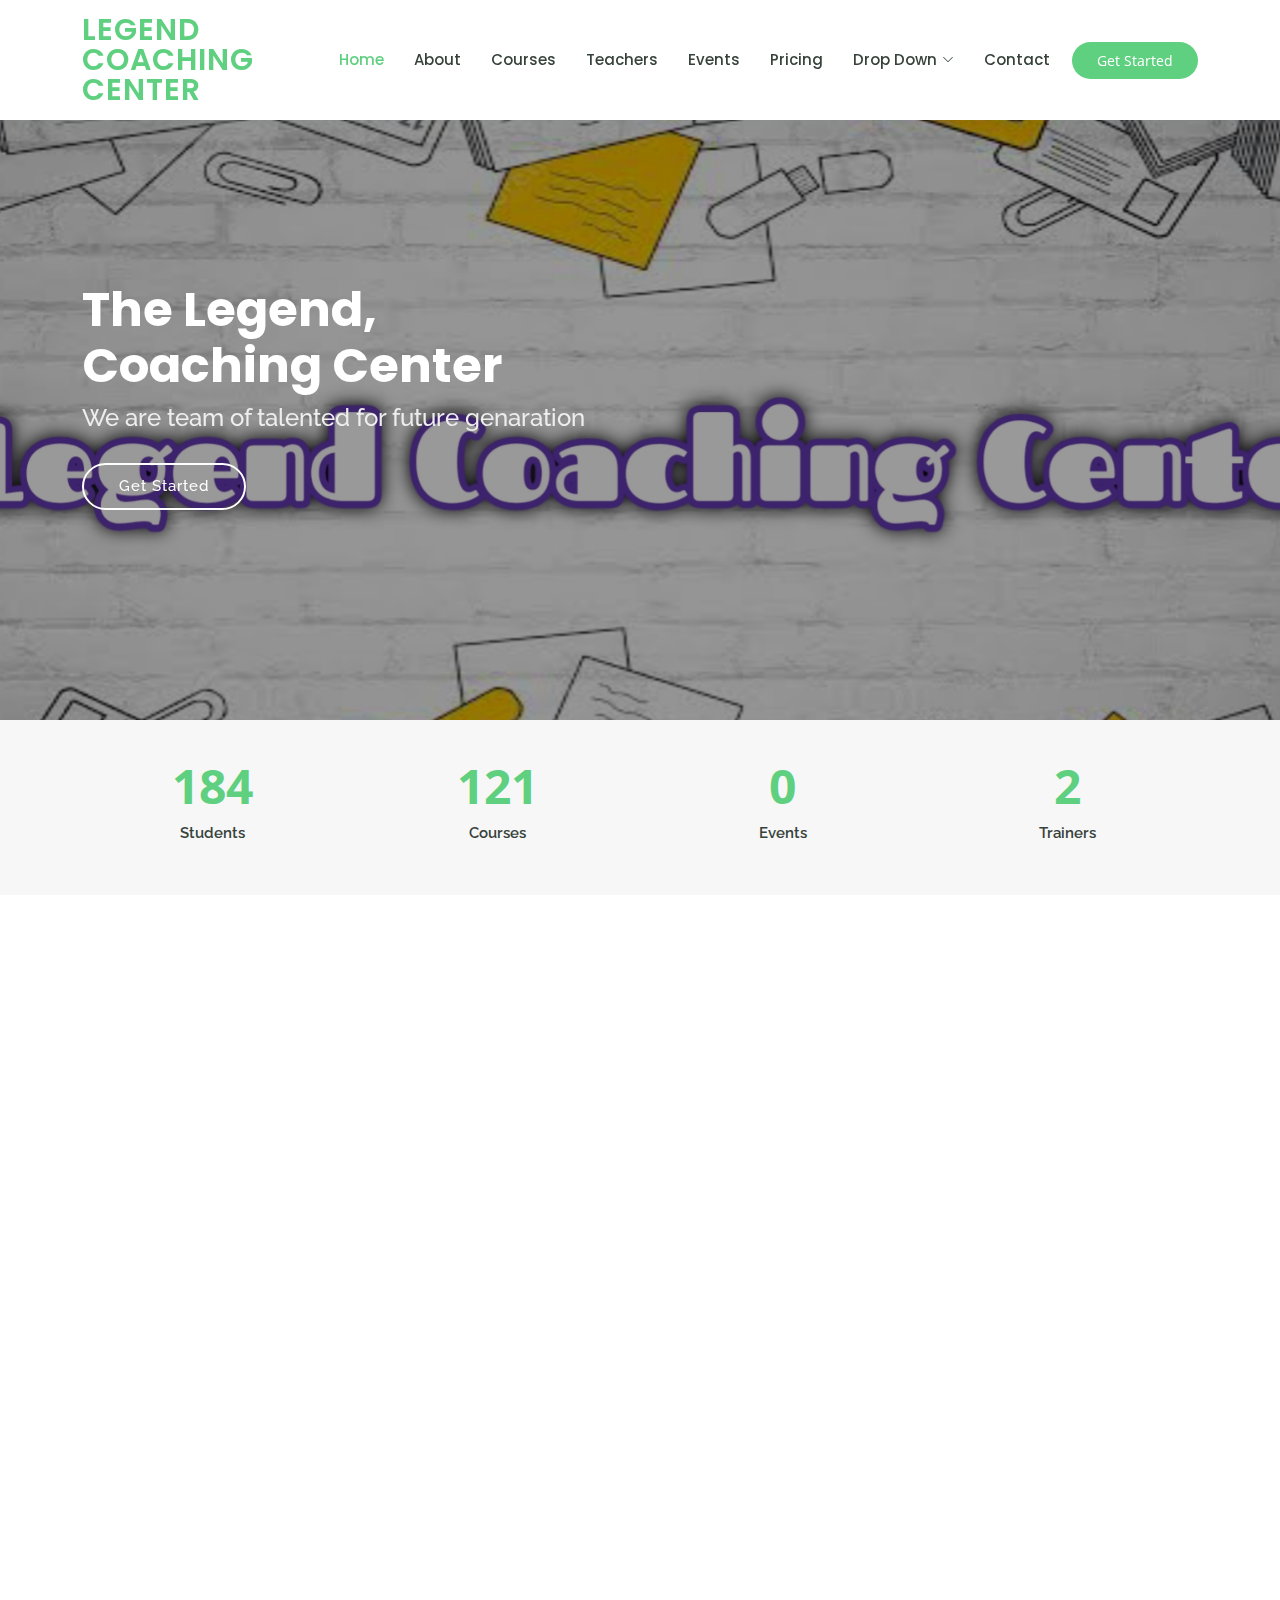
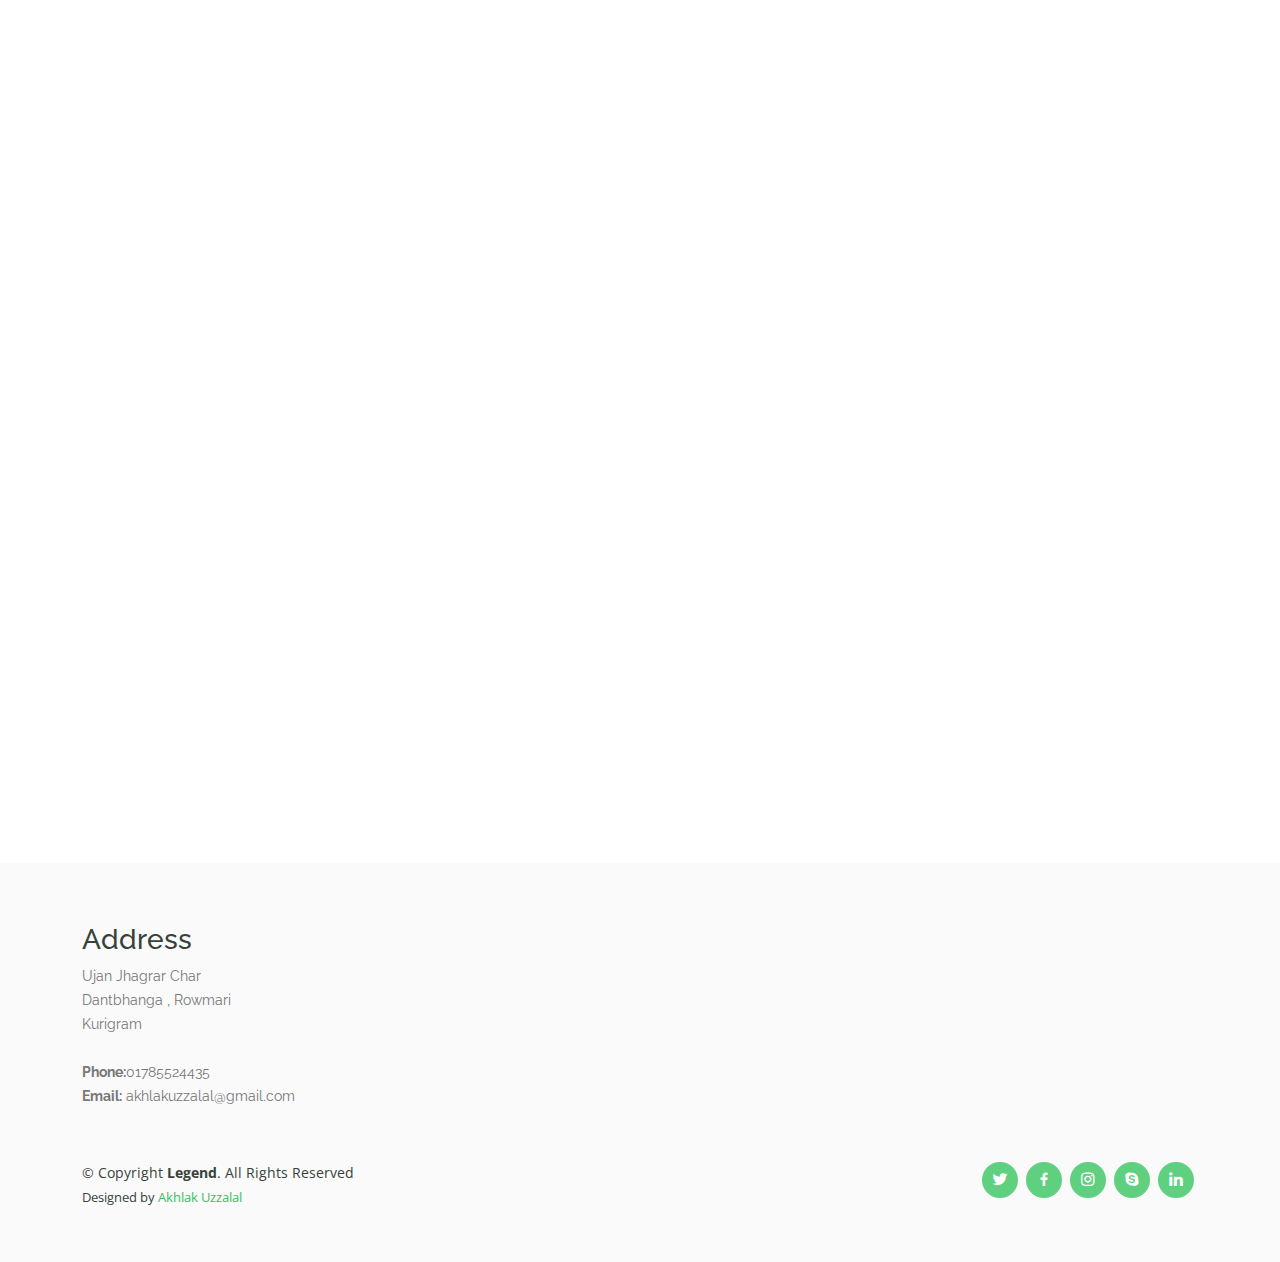
==== commit a260b843: "eddition" ====
--- a/index.html
+++ b/index.html
@@ -57,7 +57,7 @@
 
           <li class="dropdown"><a href="#"><span>Drop Down</span> <i class="bi bi-chevron-down"></i></a>
             <ul>
-              <li><a href="#">Drop Down 1</a></li>
+              <li><a href="https://meet.google.com/hnx-jqkg-ihr">Online Class Link</a></li>
               <li class="dropdown"><a href="#"><span>Deep Drop Down</span> <i class="bi bi-chevron-right"></i></a>
                 <ul>
                   <li><a href="#">Deep Drop Down 1</a></li>
@@ -148,7 +148,7 @@
                   <p class="price">1000 TK</p>
                 </div>
 
-                <h3><a href="course-details.html">Physics & Chemistry</a></h3>
+                <h3><a href="">Physics & Chemistry</a></h3>
                 <p> Physics & Chemistry is one of the most fundamental scientific disciplines, and its main goal is to understand how the universe behaves.</p>
                 <div class="trainer d-flex justify-content-between align-items-center">
                   <div class="trainer-profile d-flex align-items-center">
@@ -174,7 +174,7 @@
                   <p class="price">1000 TK</p>
                 </div>
 
-                <h3><a href="course-details.html">Math & ICT</a></h3>
+                <h3><a href="">Math & ICT</a></h3>
                 <p>Mathematics includes the study of such topics as quantity, structure, space, and change.</p>
                 <div class="trainer d-flex justify-content-between align-items-center">
                   <div class="trainer-profile d-flex align-items-center">
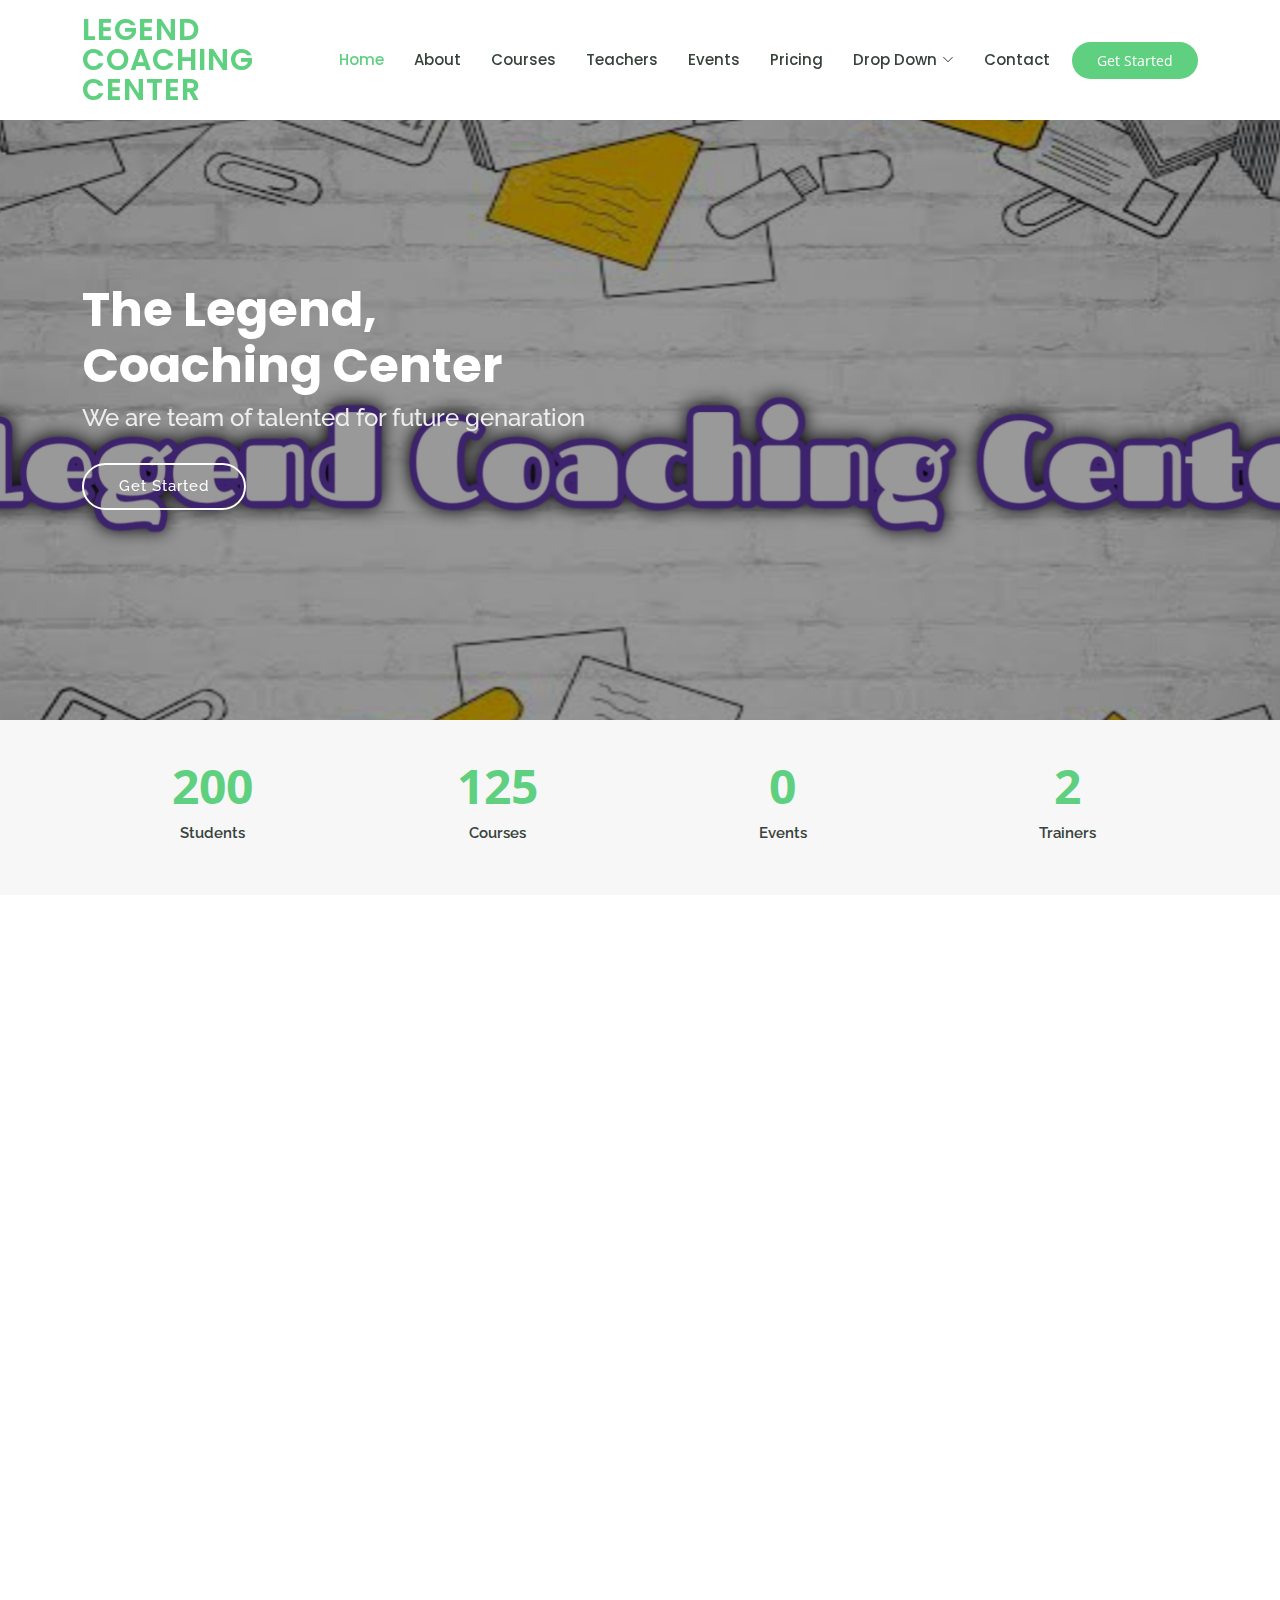
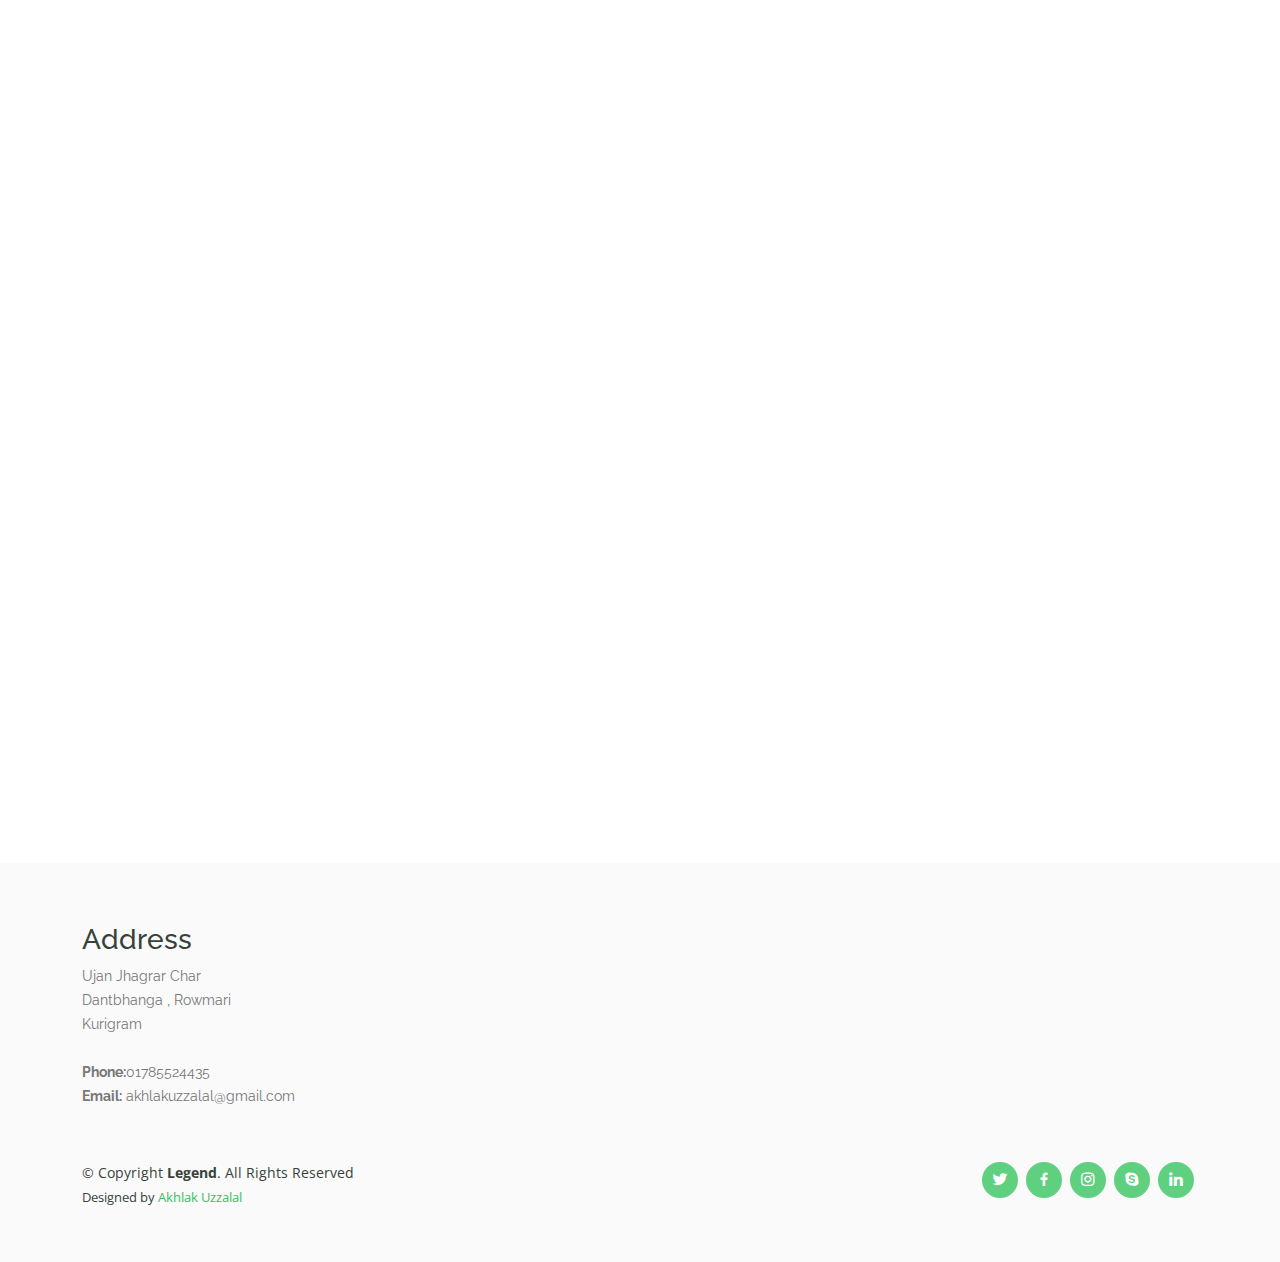
==== commit 9f190bad: "eddition" ====
--- a/index.html
+++ b/index.html
@@ -57,7 +57,7 @@
 
           <li class="dropdown"><a href="#"><span>Drop Down</span> <i class="bi bi-chevron-down"></i></a>
             <ul>
-              <li><a href="https://meet.google.com/hnx-jqkg-ihr">Online Class Link</a></li>
+              <li><a target="-blank" href="https://meet.google.com/hnx-jqkg-ihr">Online Class Link</a></li>
               <li class="dropdown"><a href="#"><span>Deep Drop Down</span> <i class="bi bi-chevron-right"></i></a>
                 <ul>
                   <li><a href="#">Deep Drop Down 1</a></li>
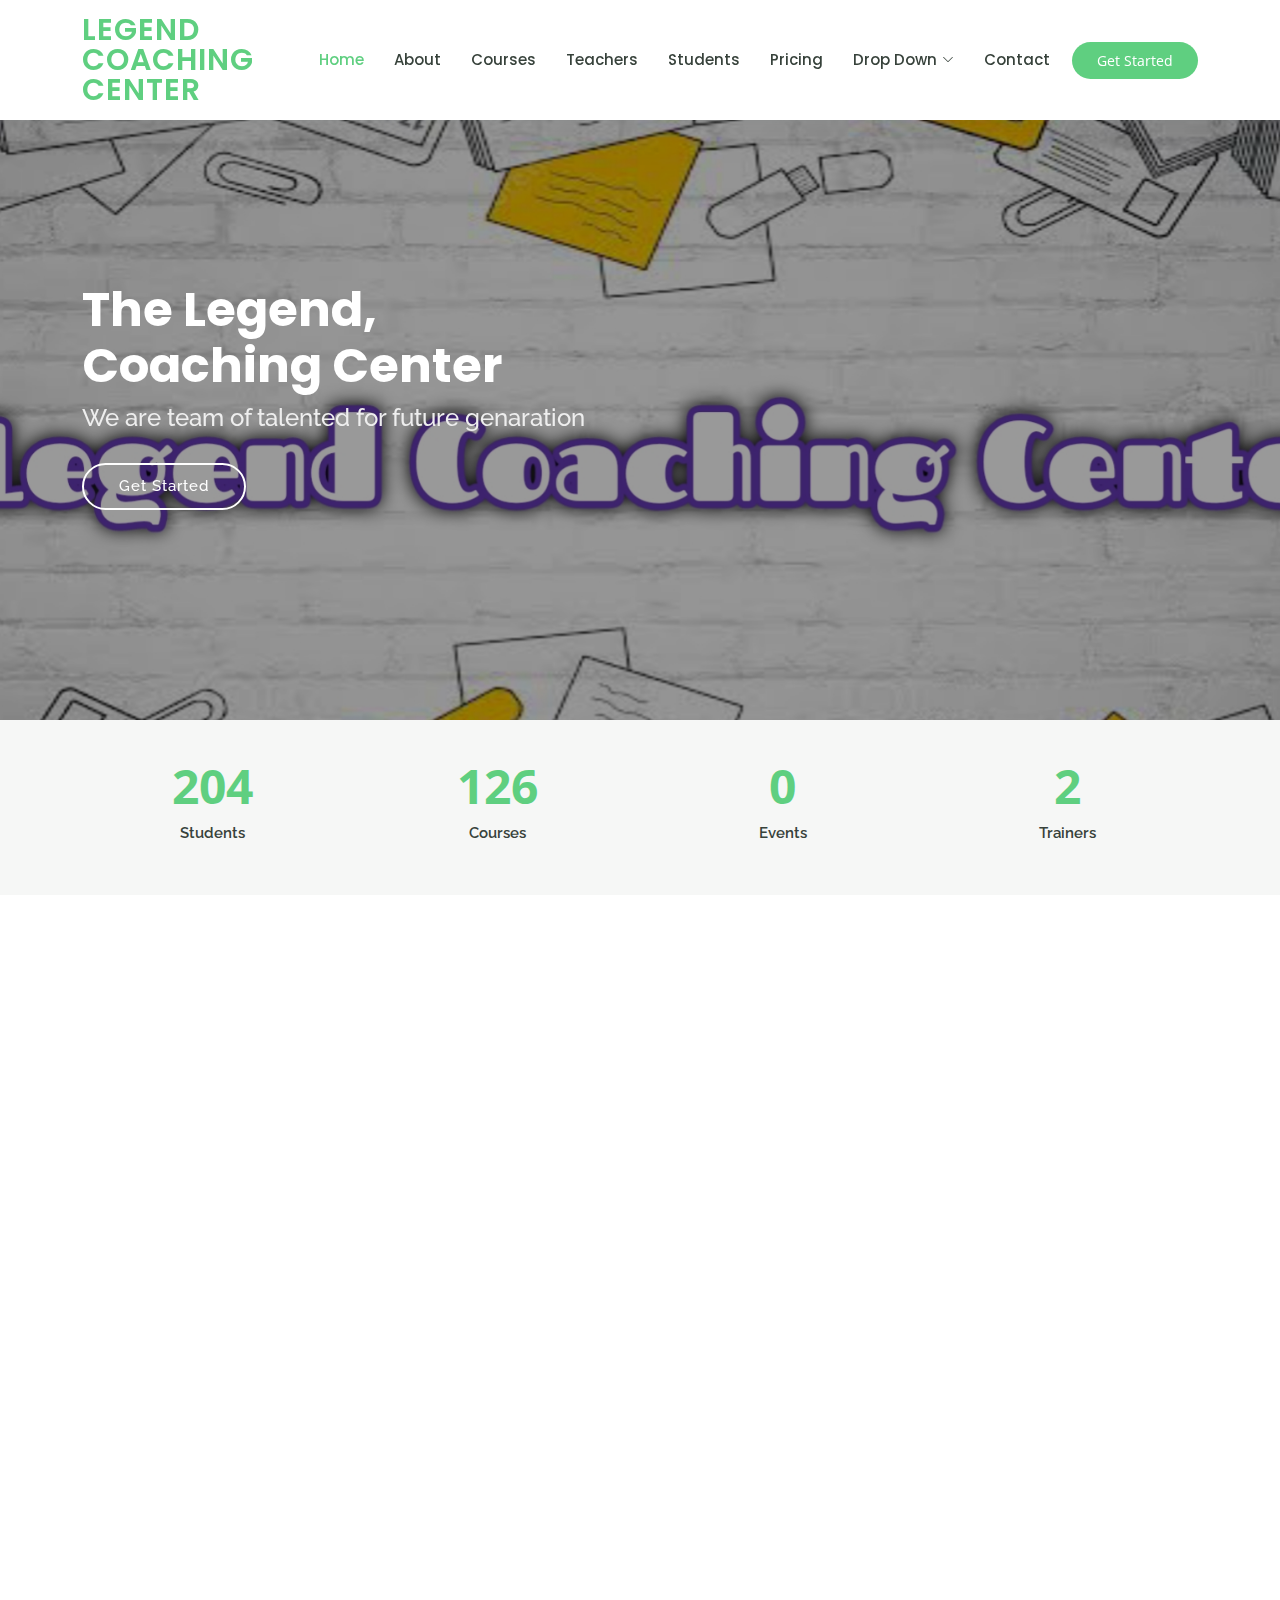
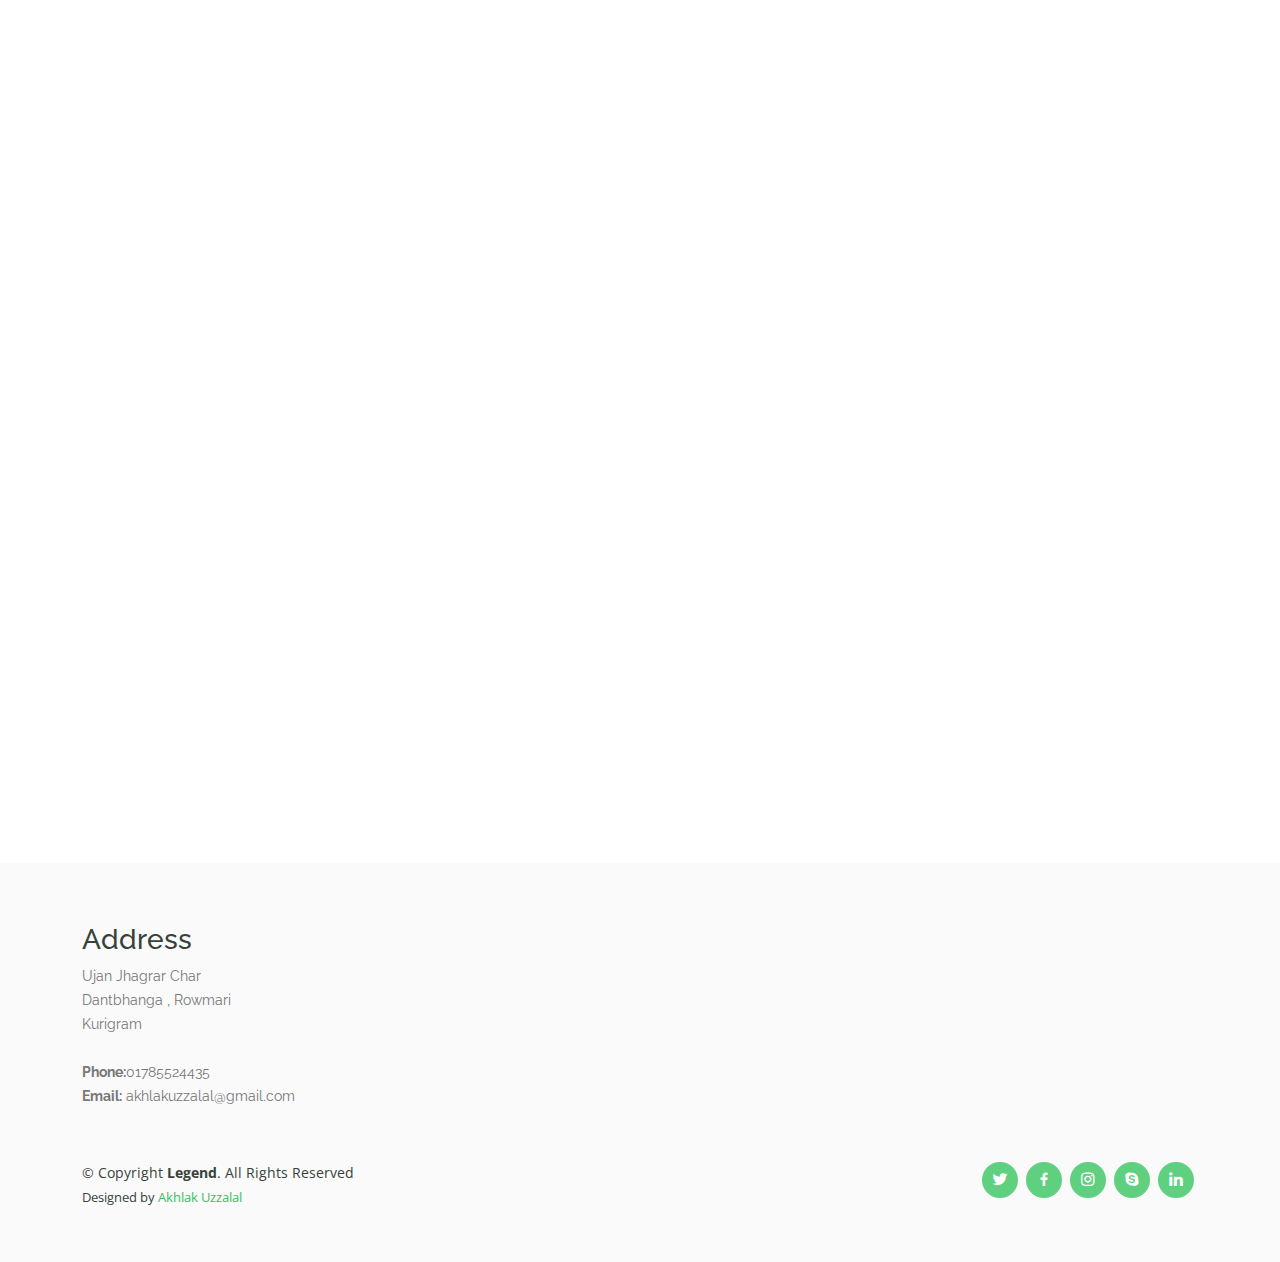
==== commit 5191d9c9: "students" ====
--- a/index.html
+++ b/index.html
@@ -14,7 +14,9 @@
   <link href="assets/img/apple-touch-icon.png" rel="apple-touch-icon">
 
   <!-- Google Fonts -->
-  <link href="https://fonts.googleapis.com/css?family=Open+Sans:300,300i,400,400i,600,600i,700,700i|Raleway:300,300i,400,400i,500,500i,600,600i,700,700i|Poppins:300,300i,400,400i,500,500i,600,600i,700,700i" rel="stylesheet">
+  <link
+    href="https://fonts.googleapis.com/css?family=Open+Sans:300,300i,400,400i,600,600i,700,700i|Raleway:300,300i,400,400i,500,500i,600,600i,700,700i|Poppins:300,300i,400,400i,500,500i,600,600i,700,700i"
+    rel="stylesheet">
 
   <!-- Vendor CSS Files -->
   <link href="assets/vendor/animate.css/animate.min.css" rel="stylesheet">
@@ -52,7 +54,7 @@
           <li><a href="">About</a></li>
           <li><a href="courses.html">Courses</a></li>
           <li><a href="trainers.html">Teachers</a></li>
-          <li><a href="">Events</a></li>
+          <li><a href="events.html">Students</a></li>
           <li><a href="">Pricing</a></li>
 
           <li class="dropdown"><a href="#"><span>Drop Down</span> <i class="bi bi-chevron-down"></i></a>
@@ -101,22 +103,26 @@
         <div class="row counters">
 
           <div class="col-lg-3 col-6 text-center">
-            <span data-purecounter-start="500" data-purecounter-end="10" data-purecounter-duration="1" class="purecounter"></span>
+            <span data-purecounter-start="500" data-purecounter-end="10" data-purecounter-duration="1"
+              class="purecounter"></span>
             <p>Students</p>
           </div>
 
           <div class="col-lg-3 col-6 text-center">
-            <span data-purecounter-start="200" data-purecounter-end="7" data-purecounter-duration="1" class="purecounter"></span>
+            <span data-purecounter-start="200" data-purecounter-end="7" data-purecounter-duration="1"
+              class="purecounter"></span>
             <p>Courses</p>
           </div>
 
           <div class="col-lg-3 col-6 text-center">
-            <span data-purecounter-start="50" data-purecounter-end="0" data-purecounter-duration="1" class="purecounter"></span>
+            <span data-purecounter-start="50" data-purecounter-end="0" data-purecounter-duration="1"
+              class="purecounter"></span>
             <p>Events</p>
           </div>
 
           <div class="col-lg-3 col-6 text-center">
-            <span data-purecounter-start="30" data-purecounter-end="2" data-purecounter-duration="1" class="purecounter"></span>
+            <span data-purecounter-start="30" data-purecounter-end="2" data-purecounter-duration="1"
+              class="purecounter"></span>
             <p>Trainers</p>
           </div>
 
@@ -125,9 +131,9 @@
       </div>
     </section><!-- End Counts Section -->
 
-  
-
-   
+
+
+
     <!-- ======= Popular Courses Section ======= -->
     <section id="popular-courses" class="courses">
       <div class="container" data-aos="fade-up">
@@ -149,7 +155,8 @@
                 </div>
 
                 <h3><a href="">Physics & Chemistry</a></h3>
-                <p> Physics & Chemistry is one of the most fundamental scientific disciplines, and its main goal is to understand how the universe behaves.</p>
+                <p> Physics & Chemistry is one of the most fundamental scientific disciplines, and its main goal is to
+                  understand how the universe behaves.</p>
                 <div class="trainer d-flex justify-content-between align-items-center">
                   <div class="trainer-profile d-flex align-items-center">
                     <img src="assets/img/trainers/trainer-1.jpg" class="img-fluid" alt="">
@@ -191,74 +198,74 @@
             </div>
           </div> <!-- End Course Item-->
 
-          
-
-    <!-- ======= Trainers Section ======= -->
-    <section id="trainers" class="trainers">
-      <div class="container" data-aos="fade-up">
-
-        <div class="row" data-aos="zoom-in" data-aos-delay="100">
-          <div class="col-lg-4 col-md-6 d-flex align-items-stretch">
-            <div class="member">
-              <img src="assets/img/trainers/trainer-1.jpg" class="img-fluid" alt="">
-              <div class="member-content">
-                <h4>Akhlak Uzzalal</h4>
-                <span>Web Developer</span>
-                <p>
-                  Department iof CSE , Faridpur Engineering College , Engineering Faculty , University of Dhaka
-                </p>
-                <div class="social">
-                  <a href=""><i class="bi bi-twitter"></i></a>
-                  <a href="https://www.facebook.com/eaakhlak.uzzalal/"><i class="bi bi-facebook"></i></a>
-                  <a href=""><i class="bi bi-instagram"></i></a>
-                  <a href=""><i class="bi bi-linkedin"></i></a>
-                </div>
-              </div>
-            </div>
-          </div>
-
-          <div class="col-lg-4 col-md-6 d-flex align-items-stretch">
-            <div class="member">
-              <img src="assets/img/trainers/trainer-2.jpg" class="img-fluid" alt="">
-              <div class="member-content">
-                <h4>Robiul Islam</h4>
-                <span>Professional Hacker</span>
-                <p>
-                  Department of CSE , Khulna University
-                </p>
-                <div class="social">
-                  <a href=""><i class="bi bi-twitter"></i></a>
-                  <a href="https://www.facebook.com/rabiulislam.rabi.9883"><i class="bi bi-facebook"></i></a>
-                  <a href=""><i class="bi bi-instagram"></i></a>
-                  <a href=""><i class="bi bi-linkedin"></i></a>
-                </div>
-              </div>
-            </div>
-          </div>
-
-          <div class="col-lg-4 col-md-6 d-flex align-items-stretch">
-            <div class="member">
-              <img src="assets/img/trainers/trainer-3.jpg" class="img-fluid" alt="">
-              <div class="member-content">
-                <h4>empty</h4>
-                <span>coming soon</span>
-                <p>
-                  nothing
-                </p>
-                <div class="social">
-                  <a href=""><i class="bi bi-twitter"></i></a>
-                  <a href=""><i class="bi bi-facebook"></i></a>
-                  <a href=""><i class="bi bi-instagram"></i></a>
-                  <a href=""><i class="bi bi-linkedin"></i></a>
-                </div>
-              </div>
-            </div>
-          </div>
-
-        </div>
-
-      </div>
-    </section><!-- End Trainers Section -->
+
+
+          <!-- ======= Trainers Section ======= -->
+          <section id="trainers" class="trainers">
+            <div class="container" data-aos="fade-up">
+
+              <div class="row" data-aos="zoom-in" data-aos-delay="100">
+                <div class="col-lg-4 col-md-6 d-flex align-items-stretch">
+                  <div class="member">
+                    <img src="assets/img/trainers/trainer-1.jpg" class="img-fluid" alt="">
+                    <div class="member-content">
+                      <h4>Akhlak Uzzalal</h4>
+                      <span>Web Developer</span>
+                      <p>
+                        Department iof CSE , Faridpur Engineering College , Engineering Faculty , University of Dhaka
+                      </p>
+                      <div class="social">
+                        <a href=""><i class="bi bi-twitter"></i></a>
+                        <a href="https://www.facebook.com/eaakhlak.uzzalal/"><i class="bi bi-facebook"></i></a>
+                        <a href=""><i class="bi bi-instagram"></i></a>
+                        <a href=""><i class="bi bi-linkedin"></i></a>
+                      </div>
+                    </div>
+                  </div>
+                </div>
+
+                <div class="col-lg-4 col-md-6 d-flex align-items-stretch">
+                  <div class="member">
+                    <img src="assets/img/trainers/trainer-2.jpg" class="img-fluid" alt="">
+                    <div class="member-content">
+                      <h4>Robiul Islam</h4>
+                      <span>Professional Hacker</span>
+                      <p>
+                        Department of CSE , Khulna University
+                      </p>
+                      <div class="social">
+                        <a href=""><i class="bi bi-twitter"></i></a>
+                        <a href="https://www.facebook.com/rabiulislam.rabi.9883"><i class="bi bi-facebook"></i></a>
+                        <a href=""><i class="bi bi-instagram"></i></a>
+                        <a href=""><i class="bi bi-linkedin"></i></a>
+                      </div>
+                    </div>
+                  </div>
+                </div>
+
+                <div class="col-lg-4 col-md-6 d-flex align-items-stretch">
+                  <div class="member">
+                    <img src="assets/img/trainers/trainer-3.jpg" class="img-fluid" alt="">
+                    <div class="member-content">
+                      <h4>empty</h4>
+                      <span>coming soon</span>
+                      <p>
+                        nothing
+                      </p>
+                      <div class="social">
+                        <a href=""><i class="bi bi-twitter"></i></a>
+                        <a href=""><i class="bi bi-facebook"></i></a>
+                        <a href=""><i class="bi bi-instagram"></i></a>
+                        <a href=""><i class="bi bi-linkedin"></i></a>
+                      </div>
+                    </div>
+                  </div>
+                </div>
+
+              </div>
+
+            </div>
+          </section><!-- End Trainers Section -->
 
   </main><!-- End #main -->
 
@@ -272,41 +279,42 @@
           <div class="col-lg-3 col-md-6 footer-contact">
             <h3>Address</h3>
             <p>
-            Ujan Jhagrar Char <br>
+              Ujan Jhagrar Char <br>
               Dantbhanga , Rowmari<br>
-             Kurigram <br><br>
+              Kurigram <br><br>
               <strong>Phone:</strong>01785524435<br>
               <strong>Email:</strong> akhlakuzzalal@gmail.com<br>
             </p>
           </div>
 
-         
-    <div class="container d-md-flex py-4">
-
-      <div class="me-md-auto text-center text-md-start">
-        <div class="copyright">
-          &copy; Copyright <strong><span>Legend</span></strong>. All Rights Reserved
-        </div>
-        <div class="credits">
-          <!-- All the links in the footer should remain intact. -->
-          <!-- You can delete the links only if you purchased the pro version. -->
-          <!-- Licensing information: https://bootstrapmade.com/license/ -->
-          <!-- Purchase the pro version with working PHP/AJAX contact form: https://bootstrapmade.com/mentor-free-education-bootstrap-theme/ -->
-          Designed by <a href="https://bootstrapmade.com/">Akhlak Uzzalal</a>
-        </div>
-      </div>
-      <div class="social-links text-center text-md-right pt-3 pt-md-0">
-        <a href="#" class="twitter"><i class="bx bxl-twitter"></i></a>
-        <a href="#" class="facebook"><i class="bx bxl-facebook"></i></a>
-        <a href="#" class="instagram"><i class="bx bxl-instagram"></i></a>
-        <a href="#" class="google-plus"><i class="bx bxl-skype"></i></a>
-        <a href="#" class="linkedin"><i class="bx bxl-linkedin"></i></a>
-      </div>
-    </div>
+
+          <div class="container d-md-flex py-4">
+
+            <div class="me-md-auto text-center text-md-start">
+              <div class="copyright">
+                &copy; Copyright <strong><span>Legend</span></strong>. All Rights Reserved
+              </div>
+              <div class="credits">
+                <!-- All the links in the footer should remain intact. -->
+                <!-- You can delete the links only if you purchased the pro version. -->
+                <!-- Licensing information: https://bootstrapmade.com/license/ -->
+                <!-- Purchase the pro version with working PHP/AJAX contact form: https://bootstrapmade.com/mentor-free-education-bootstrap-theme/ -->
+                Designed by <a href="https://bootstrapmade.com/">Akhlak Uzzalal</a>
+              </div>
+            </div>
+            <div class="social-links text-center text-md-right pt-3 pt-md-0">
+              <a href="#" class="twitter"><i class="bx bxl-twitter"></i></a>
+              <a href="#" class="facebook"><i class="bx bxl-facebook"></i></a>
+              <a href="#" class="instagram"><i class="bx bxl-instagram"></i></a>
+              <a href="#" class="google-plus"><i class="bx bxl-skype"></i></a>
+              <a href="#" class="linkedin"><i class="bx bxl-linkedin"></i></a>
+            </div>
+          </div>
   </footer><!-- End Footer -->
 
   <div id="preloader"></div>
-  <a href="#" class="back-to-top d-flex align-items-center justify-content-center"><i class="bi bi-arrow-up-short"></i></a>
+  <a href="#" class="back-to-top d-flex align-items-center justify-content-center"><i
+      class="bi bi-arrow-up-short"></i></a>
 
   <!-- Vendor JS Files -->
   <script src="assets/vendor/aos/aos.js"></script>
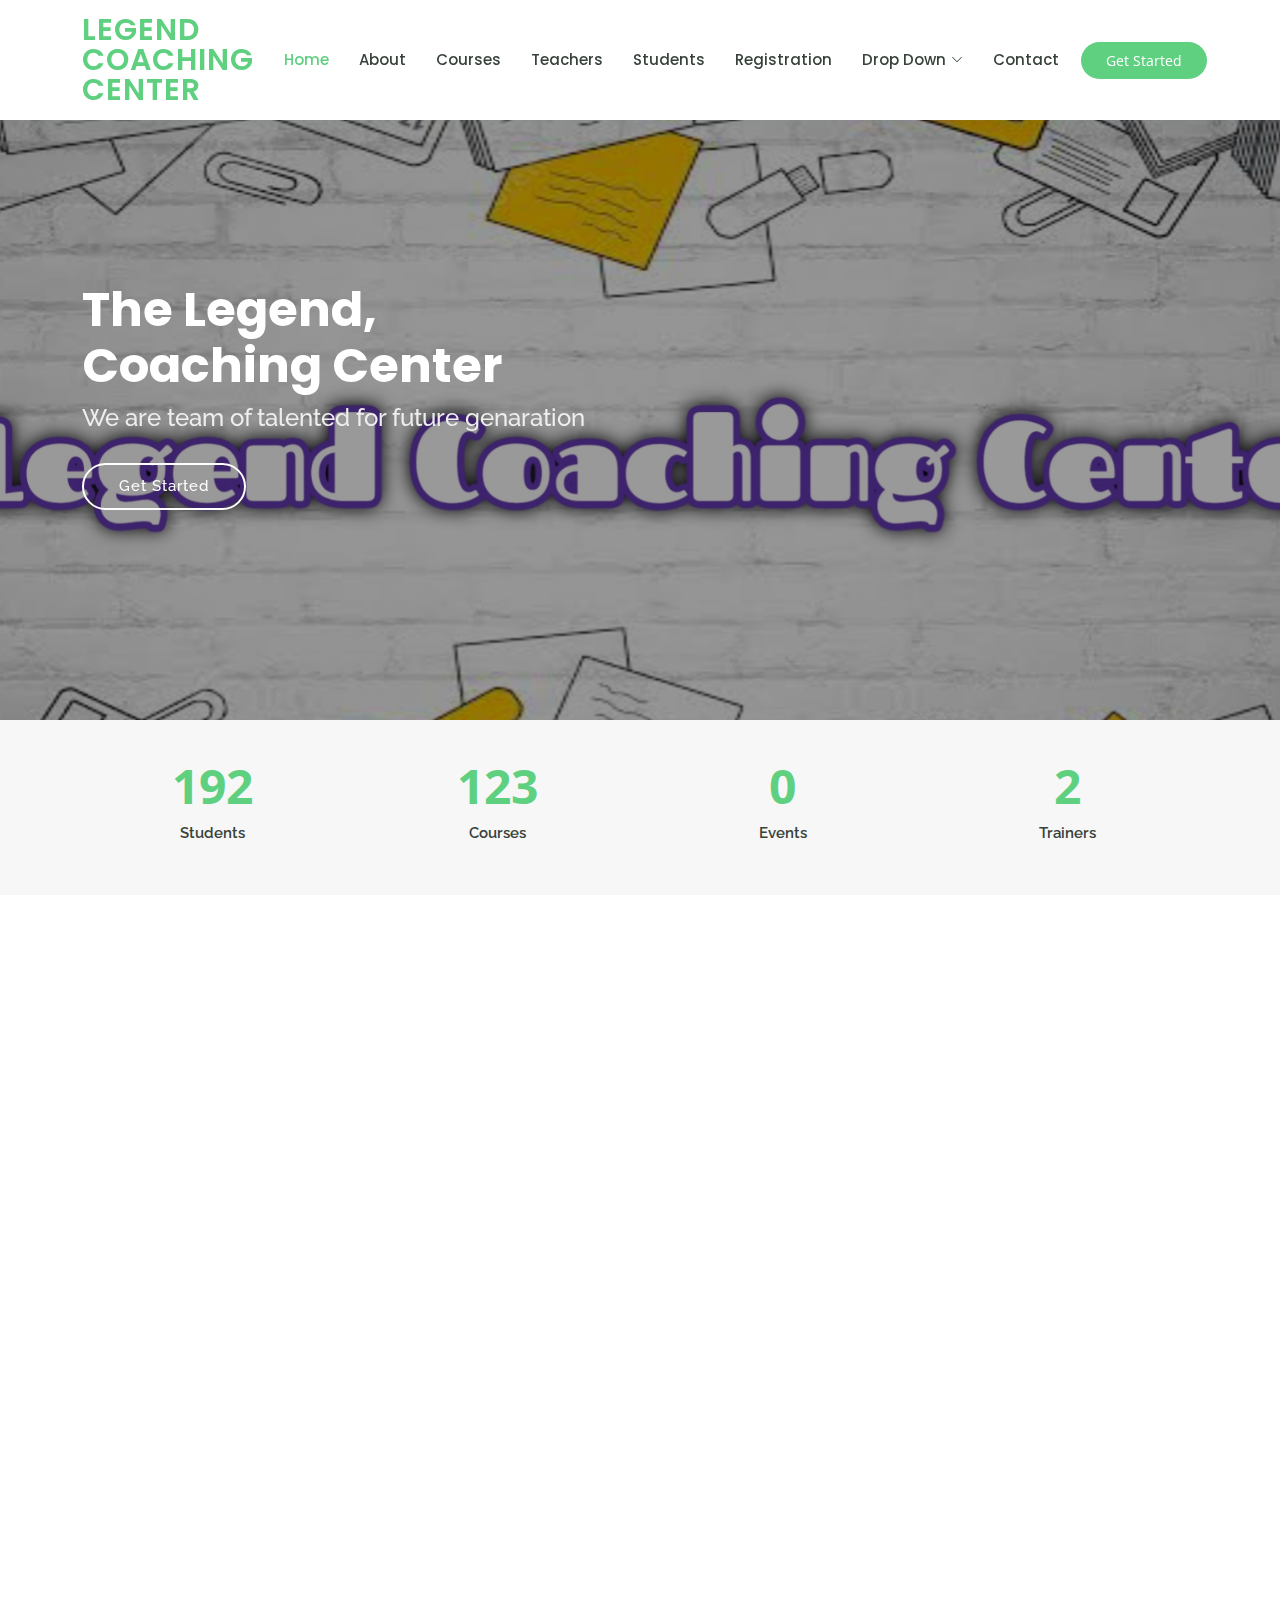
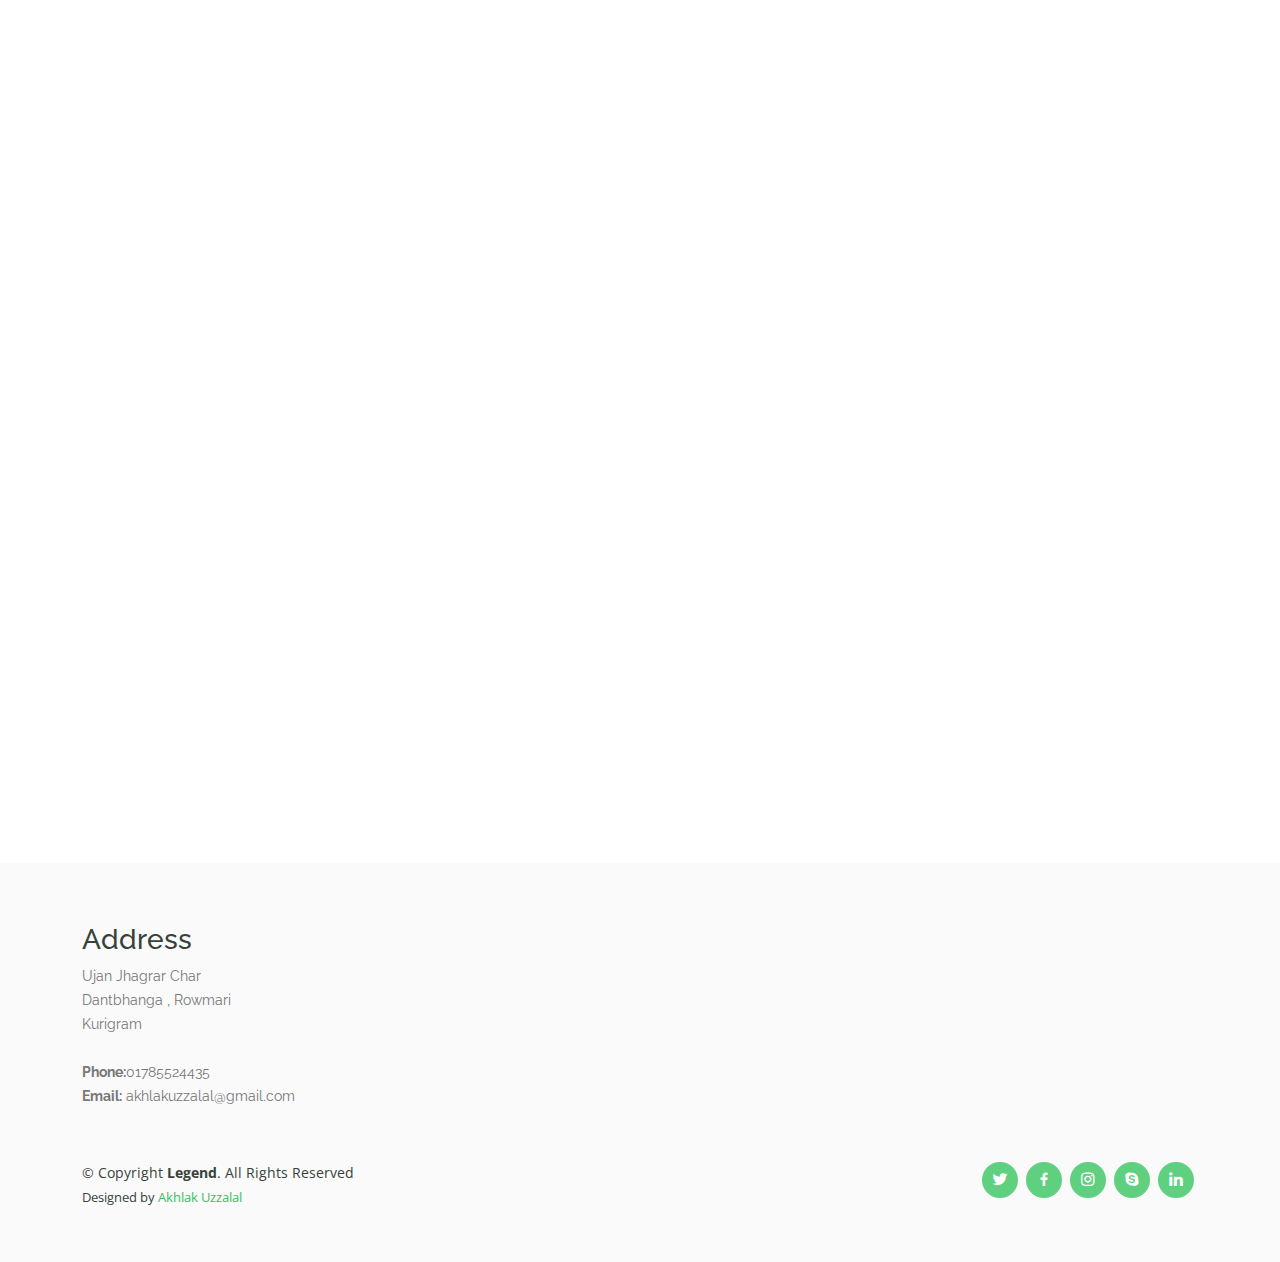
==== commit b8dc565a: "registration" ====
--- a/index.html
+++ b/index.html
@@ -55,7 +55,9 @@
           <li><a href="courses.html">Courses</a></li>
           <li><a href="trainers.html">Teachers</a></li>
           <li><a href="events.html">Students</a></li>
-          <li><a href="">Pricing</a></li>
+          <li><a
+              href="https://docs.google.com/forms/d/e/1FAIpQLSf9_WpNIOdZx5QfeDkurfLr7SkrA-pK6y6x80kbwIvywAZP3A/viewform?fbclid=IwAR1VR7a68FWdhIFg9bJcHjREsQjULsR-PBQwgSoJZg0Wx1ZHDJ8mxE5iuSo">Registration</a>
+          </li>
 
           <li class="dropdown"><a href="#"><span>Drop Down</span> <i class="bi bi-chevron-down"></i></a>
             <ul>
